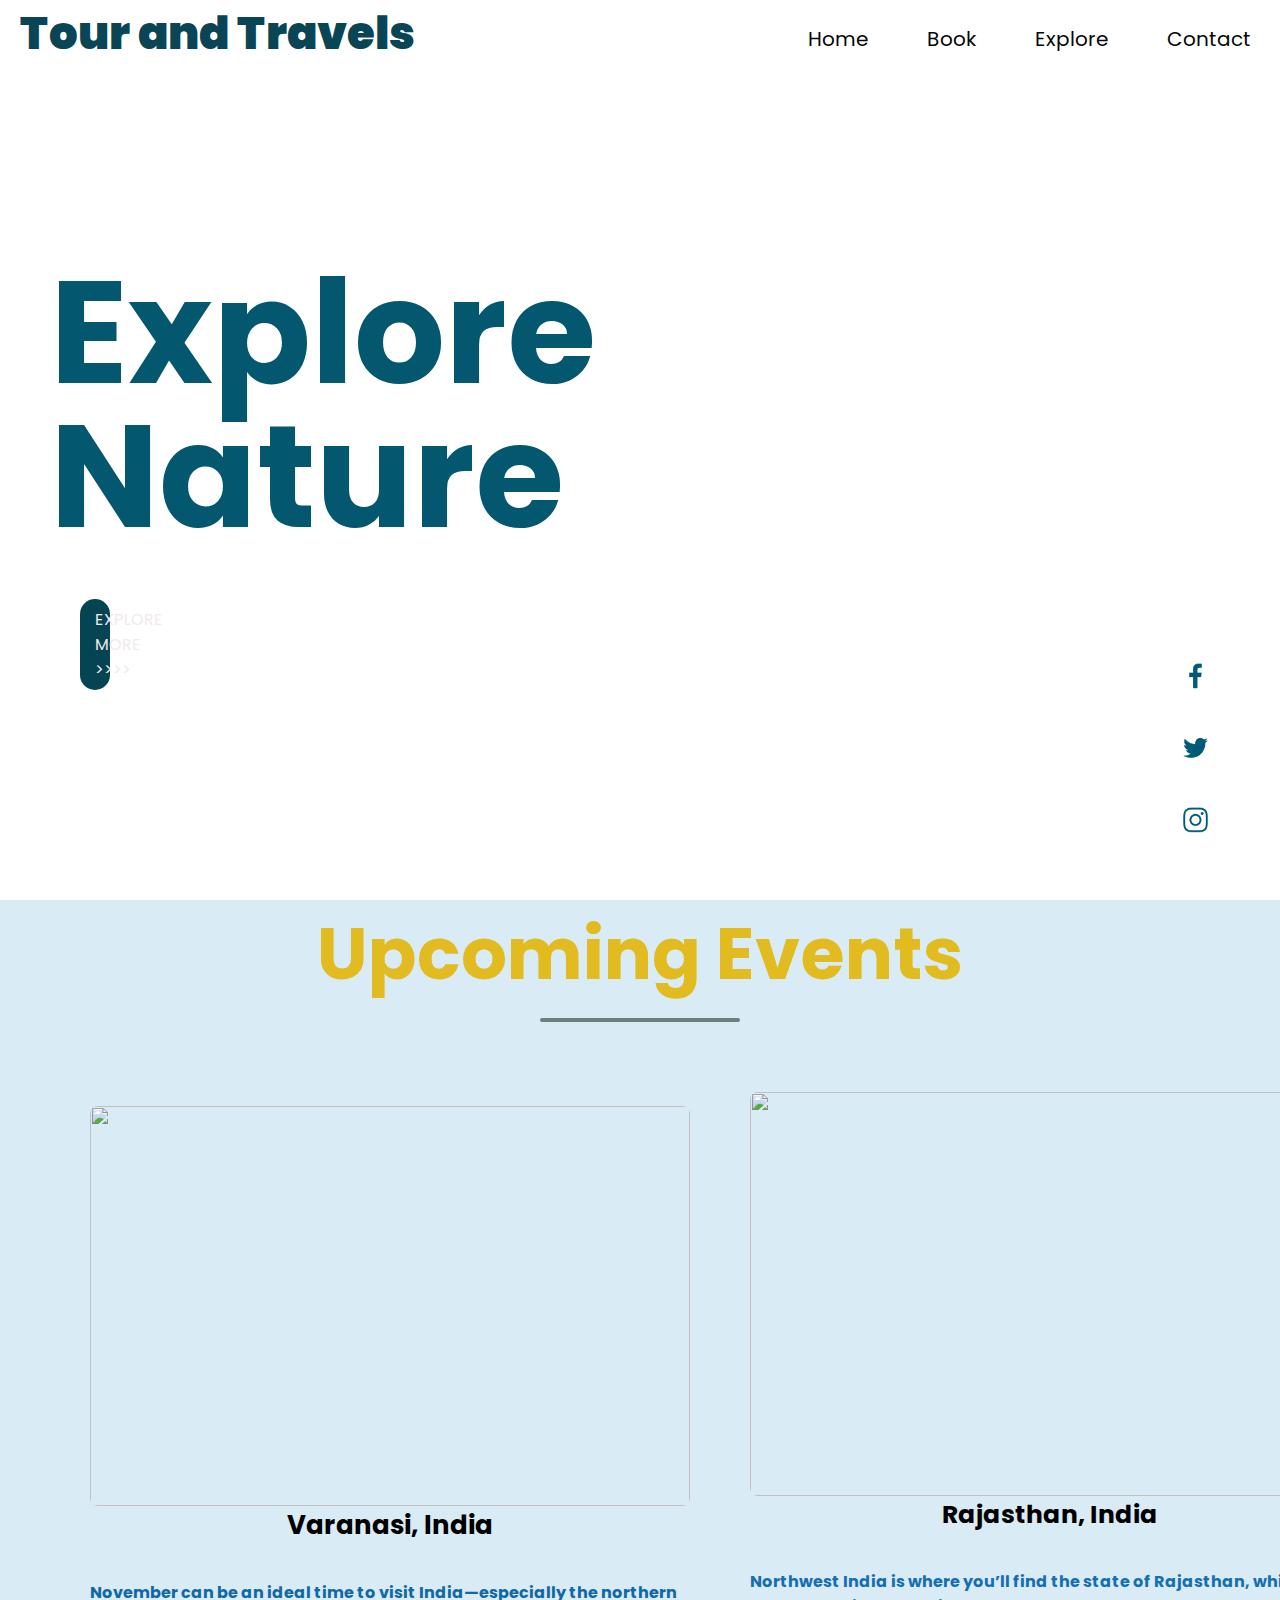
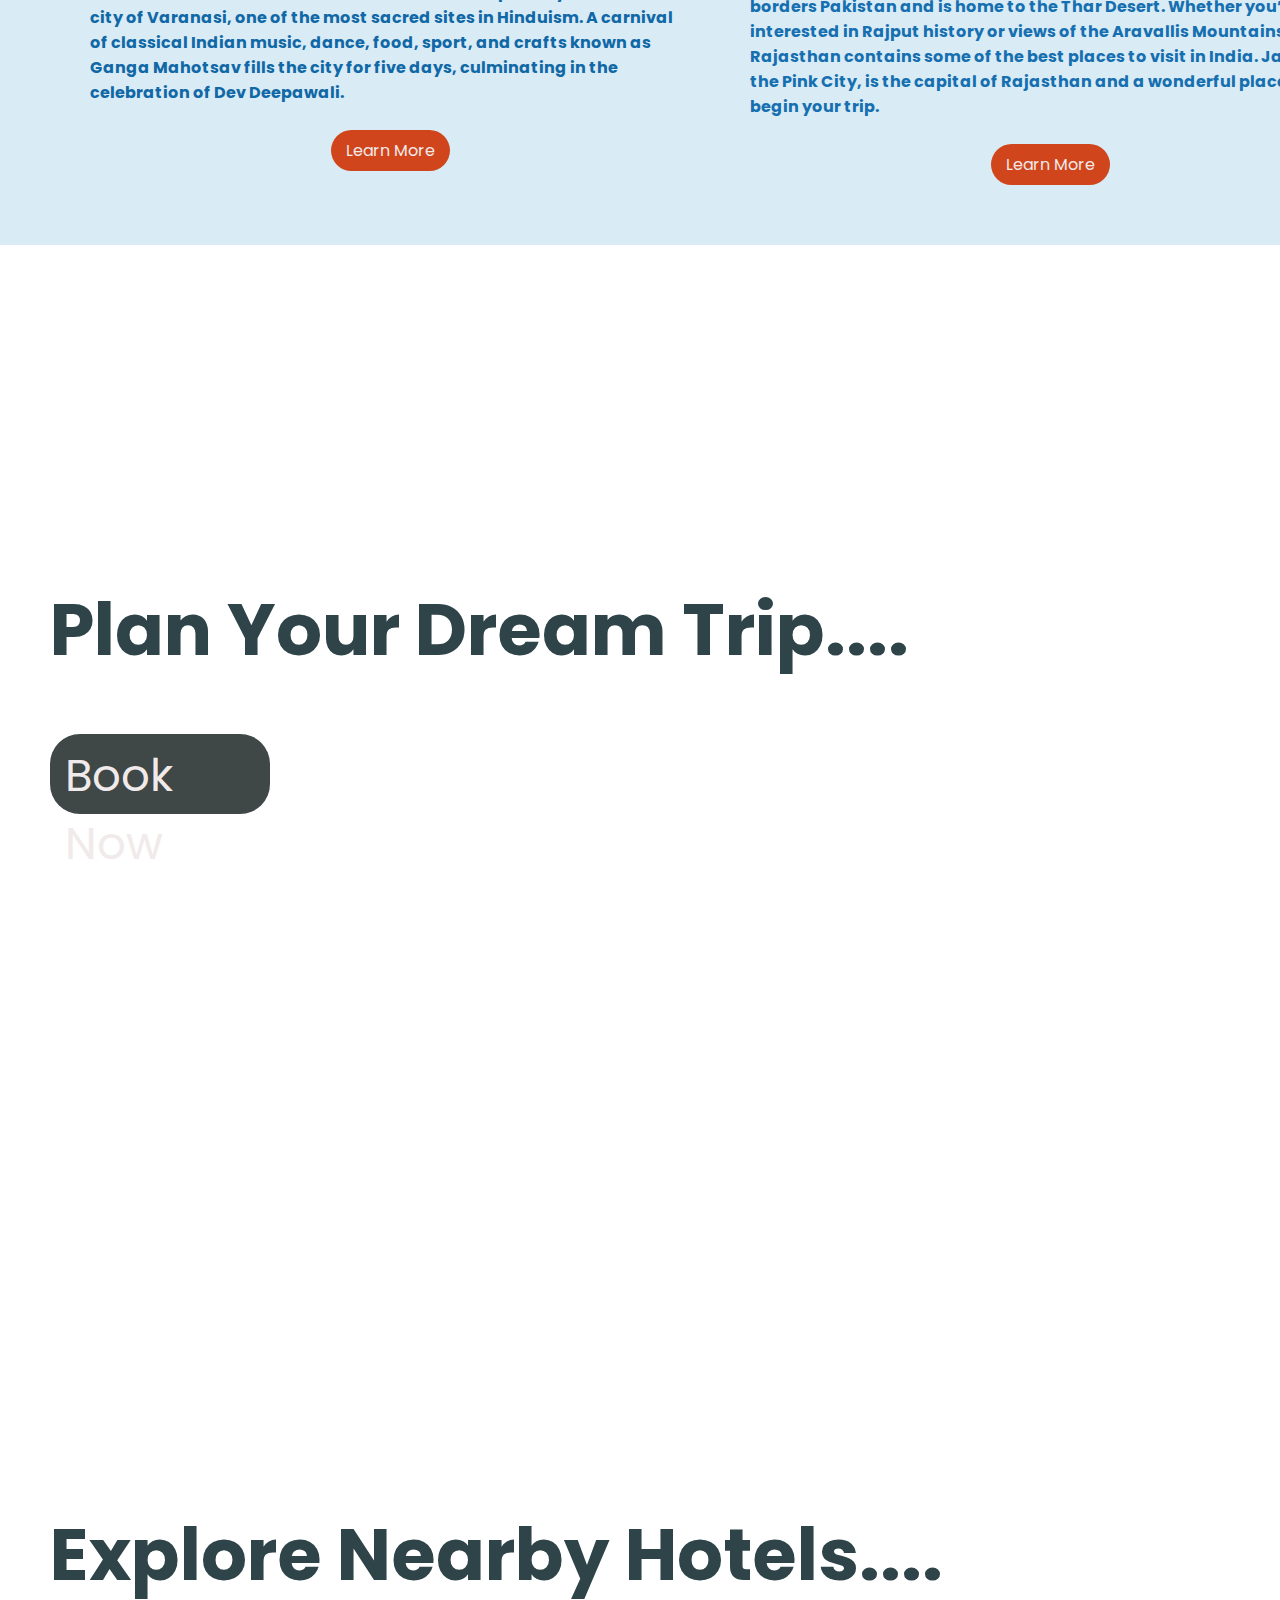
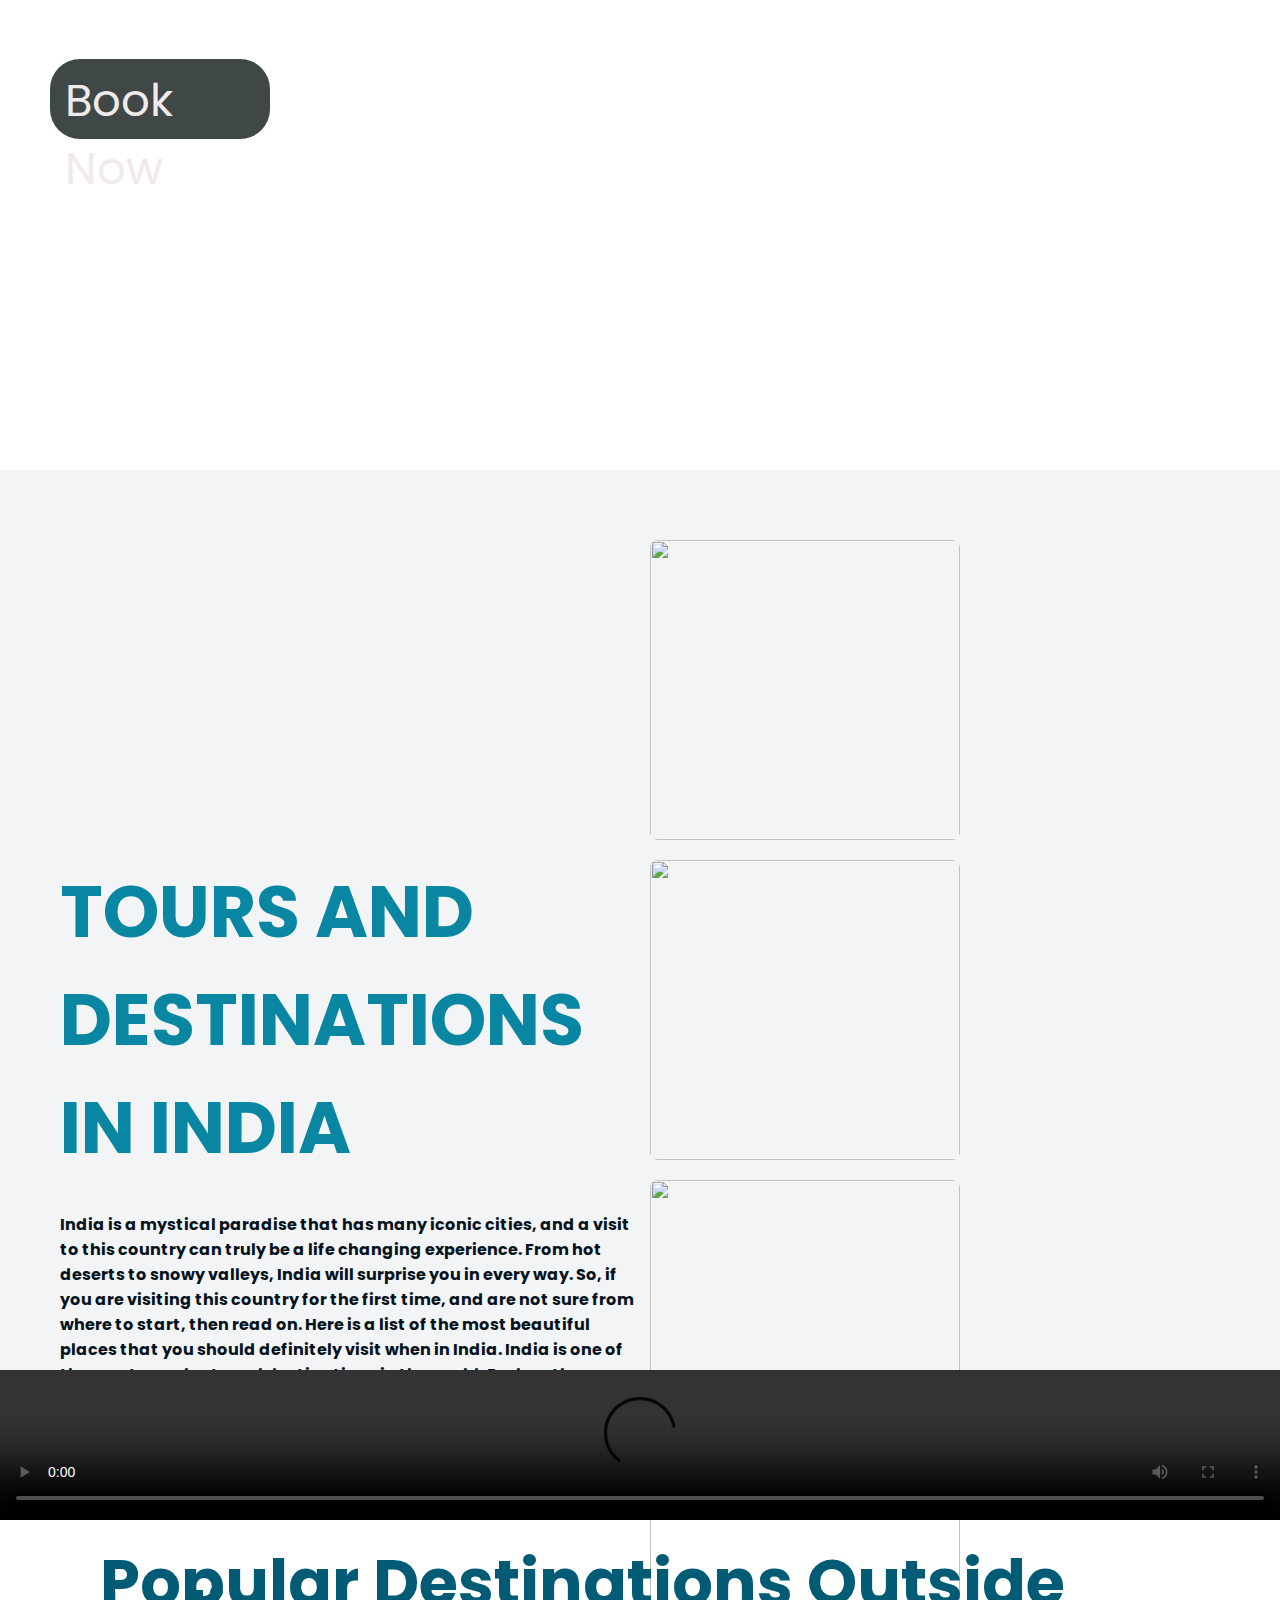
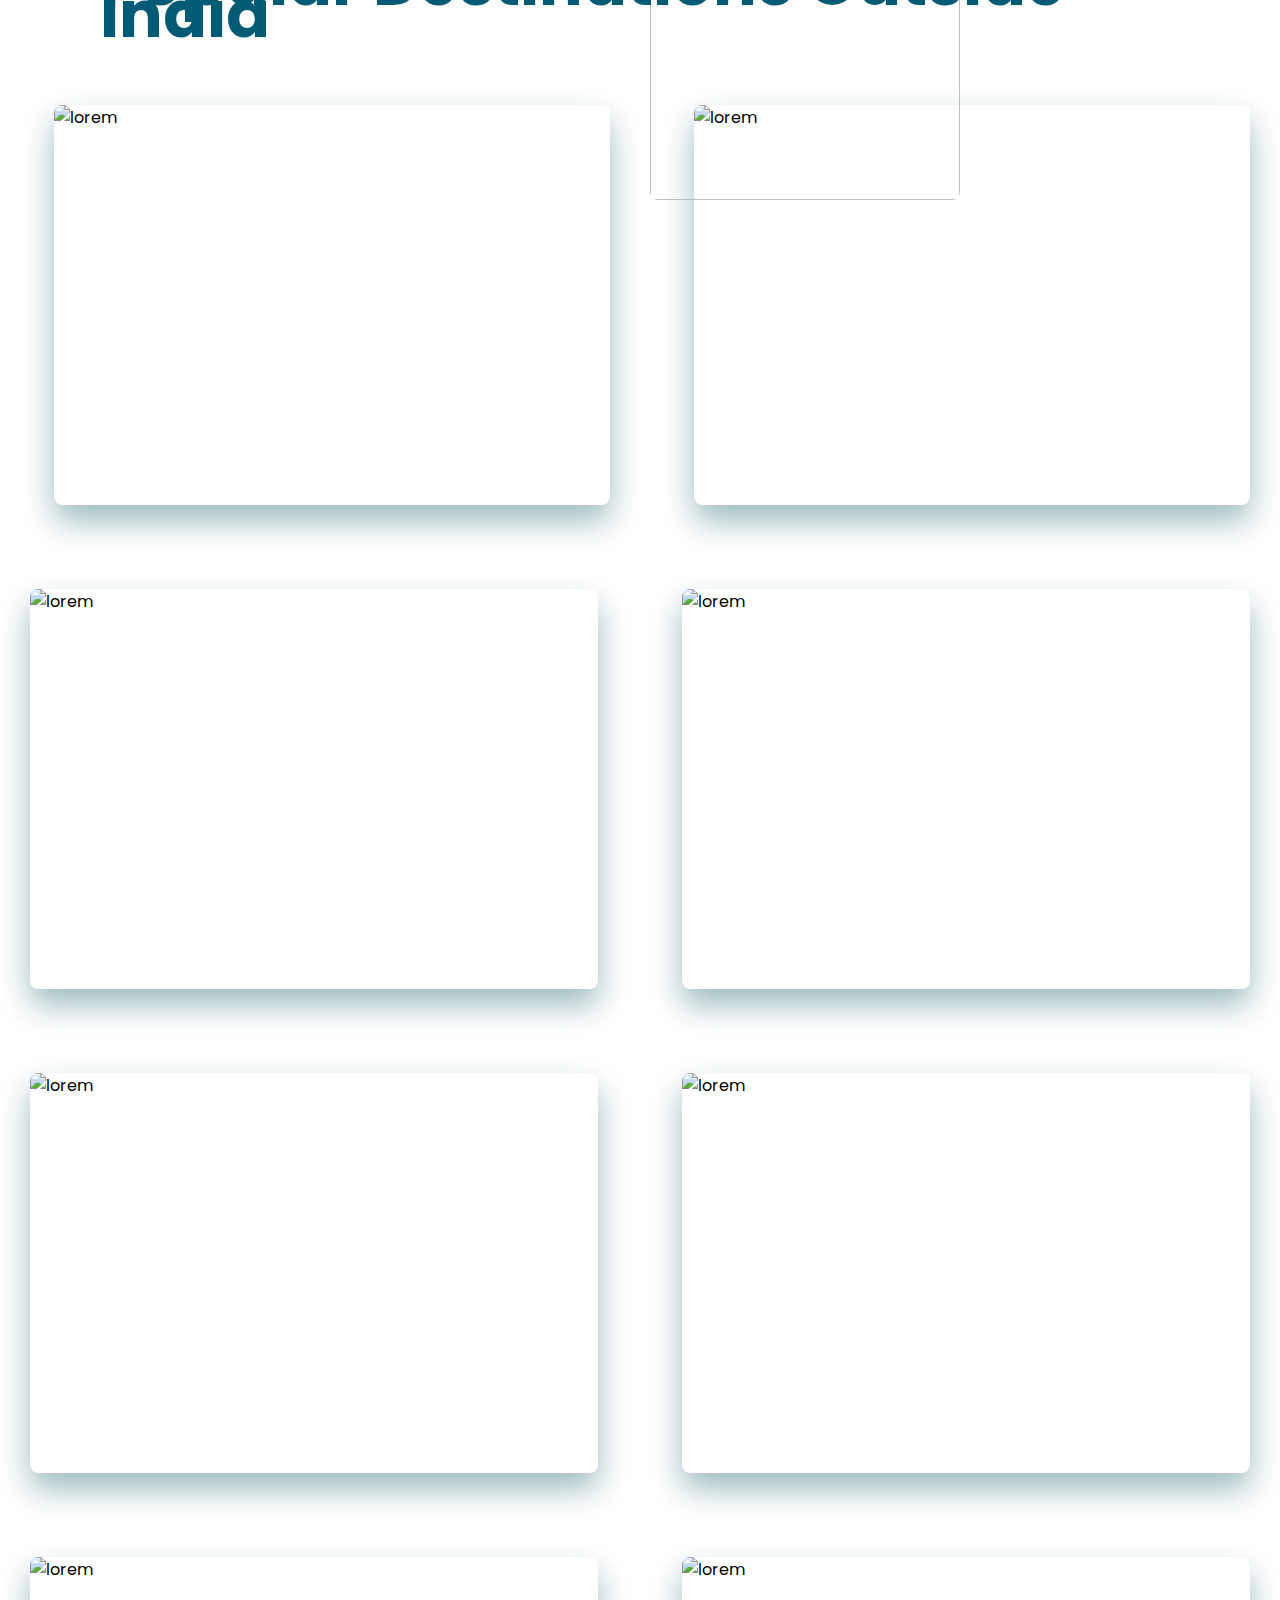
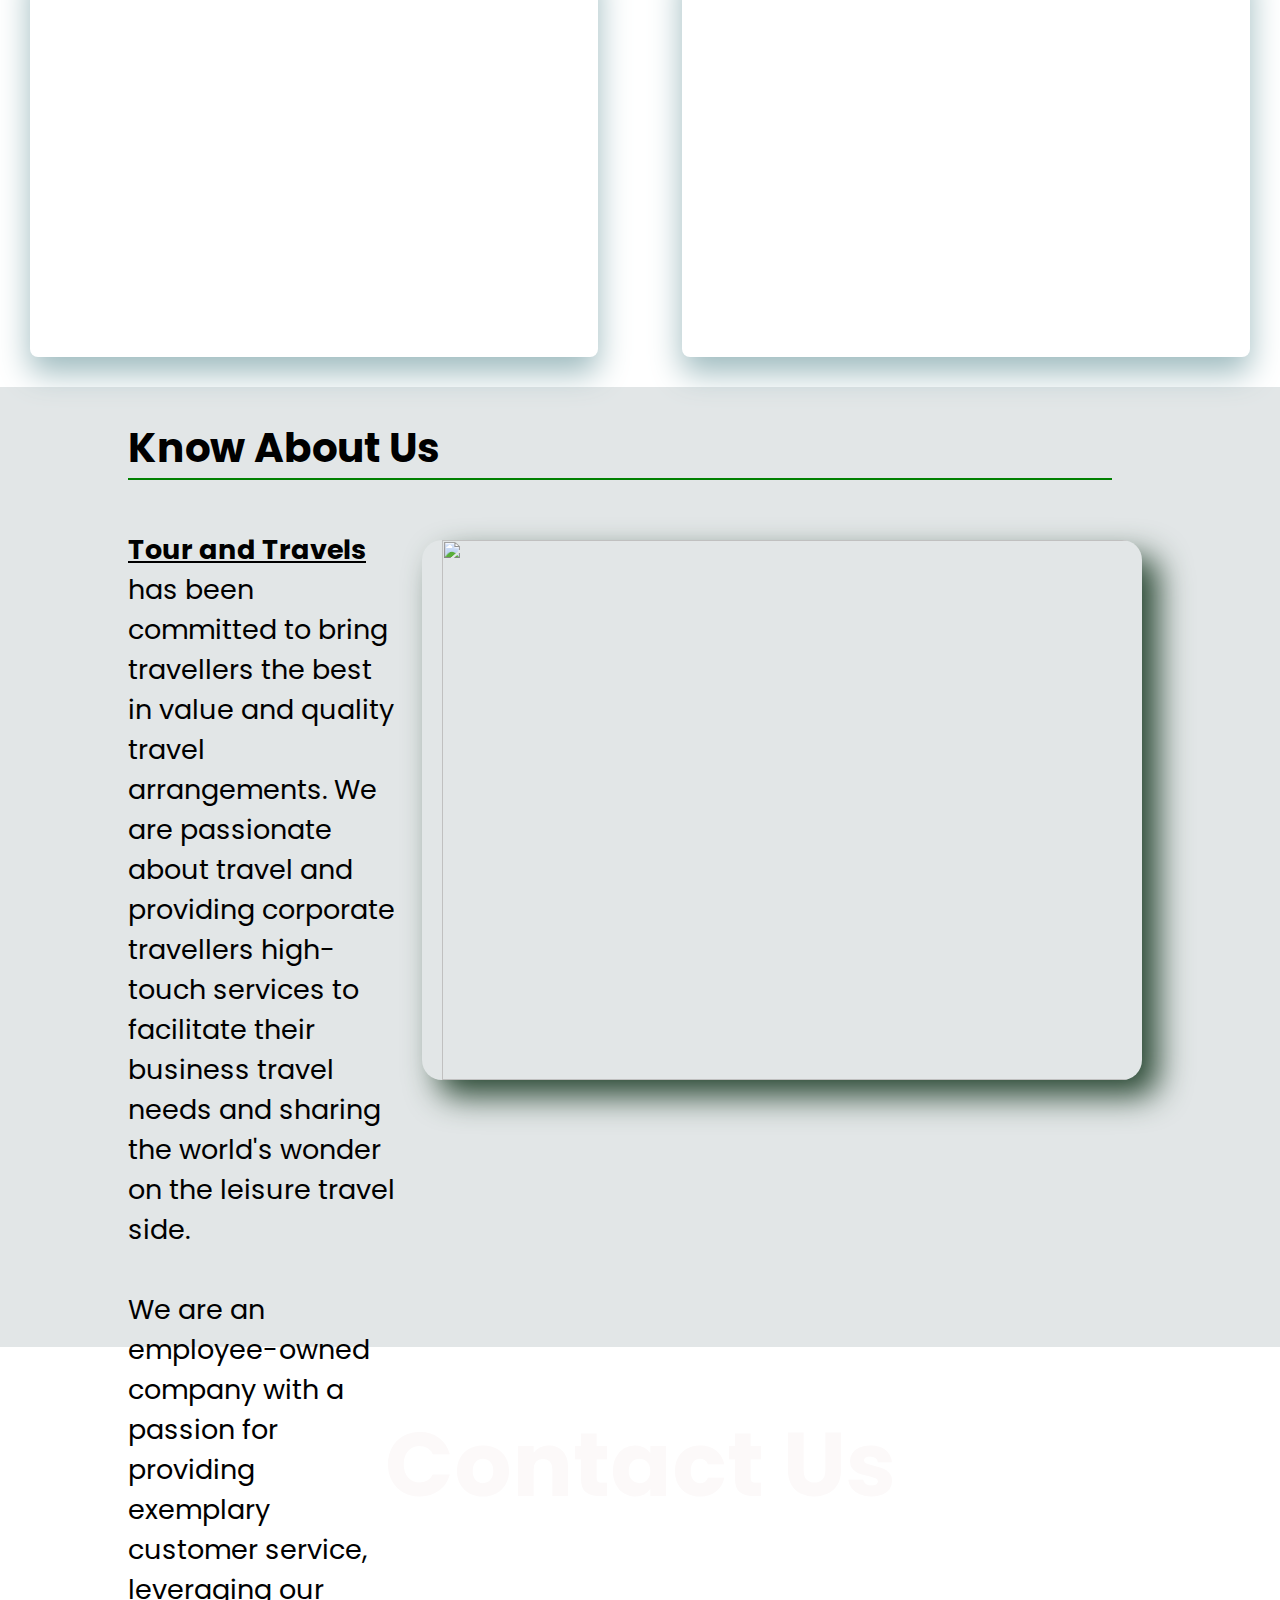
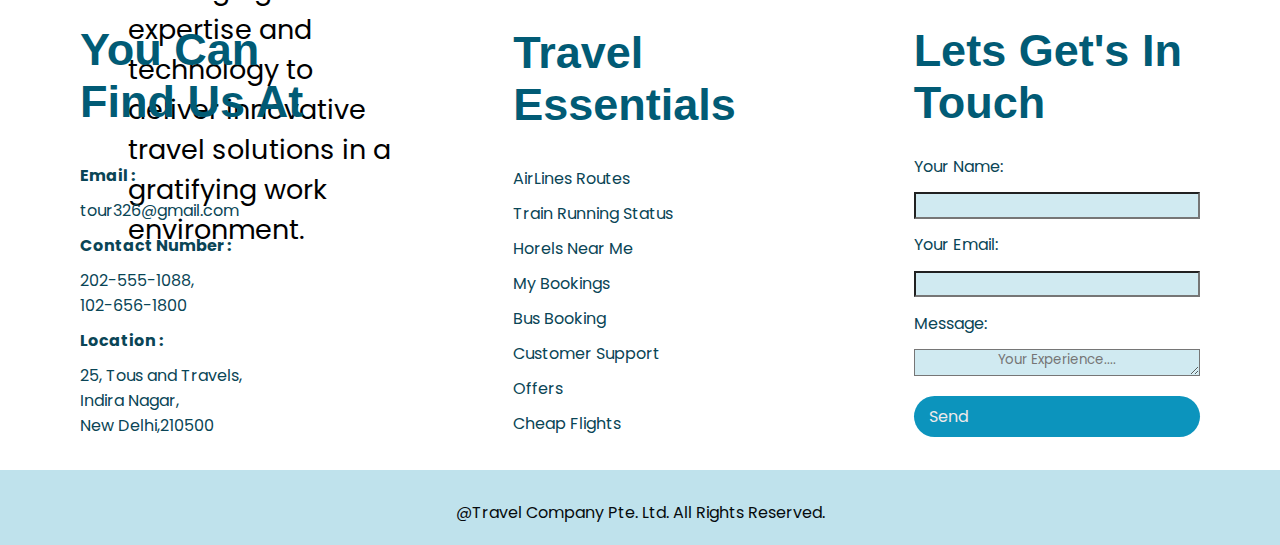
==== index.html @ 3d2f964a "Update index.html" ====
<!DOCTYPE html>
<html lang="en">

<head>
    <meta charset="UTF-8">
    <meta http-equiv="X-UA-Compatible" content="IE=edge">
    <meta name="viewport" content="width=device-width, initial-scale=1.0">
    <title>Tour And Travels</title>
    <link rel="icon" href="camera.png" />
    <!--  CSS  -->
    <link rel="stylesheet" href="./project1.css">
</head>

<body>
    <nav id="home" class="navbar">
        <h1 class="logo"><b>Tour and Travels</b></h1>
        <ul class="nav-links">
            <li><a style="font-size: 20px;" href="#home">Home</a></li>
            <li><a style="font-size: 20px;" href="#book">Book</a></li>
            <li><a style="font-size: 20px;" href="#explore">Explore</a></li>
            <li><a style="font-size: 20px;" href="#contact">Contact</a></li>
        </ul>
        <img src="./images/menu-btn.png" alt="" class="menu-btn">
    </nav>
    <header>
        <div class="content">
            <h2>Explore <br> Nature</h2>
        </div>
        <a href="https://www.bing.com/travel?form=DESHUB&entrypoint=UNKHUB" target="_blank" class="ctn" style="margin-right: 1200px;margin-left: 80px;justify-content: left; 
        background: rgb(5, 68, 83)">EXPLORE MORE >>>></a>
        <ul class="sci">
            <li><a href="#"><img src="facebook.png"></a></li>
            <li><a href="#"><img src="twitter.png"></a></li>
            <li><a href="#"><img src="instagram.png"></a></li>
        </ul>
    </header>  
    
    <section style="background: rgb(217, 235, 244)" class="events">
        <div class="title">
            <h1>Upcoming Events</h1>
            <div class="line"></div>
        </div>
        <div class="row">
            <div class="col">
                <img style="border-radius: 8px;"
                    src="https://dynamic-media-cdn.tripadvisor.com/media/photo-o/25/fb/f3/74/caption.jpg?w=800&h=-1&s=1"
                    width="600" height="400" alt="">
                <h3 style="font-size:26px;">Varanasi, India</h3><br>
                <p style="color:rgb(16, 104, 167)"><b>November can be an ideal time to visit India—especially the
                        northern city of Varanasi, one of the most sacred sites in Hinduism. A carnival of classical
                        Indian music, dance, food, sport, and crafts known as Ganga Mahotsav fills the city for five
                        days, culminating in the celebration of Dev Deepawali.</b>
                </p>&nbsp;
                <a href="https://www.bing.com/travel/place-information?q=Varanasi&SID=f40e9476-1eeb-26ba-d77a-169d9e930e73"
                    target="_blank" class="ctn">Learn More</a>
            </div>
            <div class="col">
                <img width="600" style="border-radius: 8px;"
                    src="https://www.touropia.com/gfx/d/tourist-attractions-in-india/jaisalmer.jpg" width="500"
                    height="404" alt="">
                <h3 style="font-size:25px;">Rajasthan, India</h3><br>
                <p style="color: rgb(21, 111, 176) "><b> Northwest India is where you’ll find the state of Rajasthan,
                        which borders Pakistan and is home to the Thar Desert.
                        Whether you’re interested in Rajput history or views of the Aravallis Mountains, Rajasthan
                        contains some of the best places to visit in India. Jaipur, or the Pink City, is the capital of
                        Rajasthan and a wonderful place to begin your trip.</b></p>&nbsp;
                <a href="https://www.bing.com/travel/place-information?q=Rajasthan&SID=58d414c6-9557-d15b-60ff-52f256e32345"
                    target="_blank" class="ctn">Learn More</a>
            </div>
        </div>
    </section>
    <section id="book" class="explore">
        <div class="explore-content">
            <h1>Plan Your Dream Trip....</h1><br><br>
            <a href="https://uk.flightnetwork.com/rf/destination?text=11&from=JER&domain=bing&domain=bing&campaign=non-brand-generic-city&campaign=non-brand&msclkid=84a6935a8227155e11bdf030163cb955&utm_source=bing&utm_medium=cpc&utm_campaign=UK-JER%7CNon-Brand%7CDesktop%7CFlightnetwork%7CSearch%7CGeneric%7CBroad&utm_term=cheaper+airline+tickets&utm_content=Airline+tickets" target="_blank" class="ctn">Book
                Now</a>
        </div>
    </section><br>
    <section class="explores">
        <div class="explore-content">
            <h1>Explore Nearby Hotels....</h1><br><br>
            <a href="https://www.trivago.in/en-IN/lm/hotels-delhi-india?search=200-64967;dr-20221113-20221114" target="_blank" class="ctn">Book
                Now</a>
        </div>
    </section>
    <section id="explore" style="background:  rgb(242, 244, 245);" class="tours">
        <div class="row">
            <div class="col content-col">
                <h1 style="font-size: 8vmin;">TOURS AND DESTINATIONS IN INDIA</h1>
                <p style="color:rgb(6, 19, 29)" style="font-size:30px;"><b>India is a mystical paradise that has many
                        iconic cities, and a visit to this country can truly be a life changing experience. From hot
                        deserts to snowy valleys, India will surprise you in every way. So, if you are visiting this
                        country for the first time, and are not sure from where to start, then read on. Here is a list
                        of the most beautiful places that you should definitely visit when in India. India is one of the
                        most popular travel destinations in the world. Explore the beautiful places in India.</b></p>
                <a href="https://www.bing.com/travel/place-information?q=India&SID=85fa63d3-9596-adb9-b4eb-502273d84f56"
                    target="_blank" class="ctn">Explore Places</a>
            </div>
            <div class="col">
                <div class="image-gallery">
                    <img style="border-radius: 8px;"
                        src="https://assets-news.housing.com/news/wp-content/uploads/2022/09/07111210/15-beautiful-places-in-India-for-tourists-to-visit-01.jpg"
                        alt="">
                    <img style="border-radius: 8px;"
                        src="https://assets-news.housing.com/news/wp-content/uploads/2022/09/07112828/15-beautiful-places-in-India-for-tourists-to-visit-11.jpg"
                        alt="">
                    <img style="border-radius: 8px;"
                        src="https://assets-news.housing.com/news/wp-content/uploads/2022/09/07115756/15-beautiful-places-in-India-for-tourists-to-visit-30.jpg"
                        alt="">
                    <img style="border-radius: 8px;"
                        src="https://assets-news.housing.com/news/wp-content/uploads/2022/09/07115647/15-beautiful-places-in-India-for-tourists-to-visit-29.jpg"
                        alt="">
                </div>
            </div>
        </div>
    </section>
    <section class="video">
        <video width="100%" height="80%" controls>
            <source src="https://player.vimeo.com/external/547070788.sd.mp4?s=622d3138925c567da9130bc77150df8a52bd7fa2&profile_id=164&oauth2_token_id=57447761" type="video/mp4">
            Your browser does not support the video tag.
        </video>
    </section>
    <section class="gallery">
        <h2>Popular Destinations Outside India</h2>
        <br>
        <div class="box">
            <img src="https://images.pexels.com/photos/4846225/pexels-photo-4846225.jpeg?auto=compress&cs=tinysrgb&w=1260&h=750&dpr=1" alt="lorem">
        </div>
        <div class="box">
            <img src="https://images.pexels.com/photos/6249515/pexels-photo-6249515.jpeg?auto=compress&cs=tinysrgb&w=1260&h=750&dpr=1" alt="lorem">
        </div>
        <div class="box">
            <img src="https://images.pexels.com/photos/2675268/pexels-photo-2675268.jpeg?auto=compress&cs=tinysrgb&w=600&lazy=load" alt="lorem">
        </div>
        <div class="box">
            <img src="https://images.pexels.com/photos/3021382/pexels-photo-3021382.jpeg?auto=compress&cs=tinysrgb&w=1260&h=750&dpr=1" alt="lorem">
        </div>
        <div class="box">
            <img src="https://images.pexels.com/photos/5865634/pexels-photo-5865634.jpeg?auto=compress&cs=tinysrgb&dpr=1&w=500" alt="lorem">
        </div>
        <div class="box">
            <img src="https://images.pexels.com/photos/2178175/pexels-photo-2178175.jpeg?auto=compress&cs=tinysrgb&w=600"
                alt="lorem">
        </div>
        <div class="box">
            <img src="https://images.pexels.com/photos/725100/pexels-photo-725100.jpeg?auto=compress&cs=tinysrgb&w=1260&h=750&dpr=1" alt="lorem">
        </div>
        <div class="box">
            <img src="https://images.pexels.com/photos/1078983/pexels-photo-1078983.jpeg?auto=compress&cs=tinysrgb&w=1260&h=750&dpr=1" alt="lorem">
        </div>
    </section>
    <section class="know-more"><div class="aboutus">
        <h1>Know About Us</h1>
        <div class="about">
            <p> <b><u>Tour and Travels</u> </b>  has been committed to bring travellers the best in value and quality travel
                arrangements. We are passionate about travel and providing corporate travellers high-touch services to
                facilitate their business travel needs and sharing the world's wonder on the leisure travel side.
                <br> <br> We are an employee-owned company with a passion for providing exemplary customer service,
                leveraging our expertise and technology to deliver innovative travel solutions in a gratifying work
                environment.
            </p>
            <img src="https://images.pexels.com/photos/772429/pexels-photo-772429.jpeg?auto=compress&cs=tinysrgb&w=1260&h=750&dpr=1" alt="">
        </div>
    </div></section>
    <section id="contact" class="contact">
        <h1>Contact Us</h1>
    </section>
    <section class="contact-us">
        <div class="rows">
            <div class="cols">
                <h3>You Can Find Us At </h3><br>
                <h4>Email :</h4>
                <p>tour326@gmail.com</p>
                <h4>Contact Number :</h4>
                <p>202-555-1088,<br>102-656-1800</p>
                <h4>Location :</h4>
                <p>25, Tous and Travels,<br> Indira Nagar,<br> New Delhi,210500</p>

            </div>
            <div class="cols">
                <h3>Travel Essentials </h3><br>
                <p>AirLines Routes</p>
                <p>Train Running Status</p>
                <p>Horels Near Me</p>
                <p>My Bookings</p>
                <p>Bus Booking</p>
                <p>Customer Support</p>
                <p>Offers</p>
                <p>Cheap Flights</p>
            </div>
            <div class="cols">
                <h3>Lets Get's In Touch</h3><br>
                <label>Your Name: <input type="text" name="first-name" required /></label>
                <label>Your Email: <input type="email" name="email" required /></label>
                <label>Message:
                    <textarea name="bio" rows="1" cols="30" placeholder="Your Experience...." required></textarea>
                </label>
                <a href="send.html" target="_blank" style="background:rgb(12, 148, 189) ;" class="ctn">Send</a>
            </div>
        </div>
    </section>
    <section class="footer">
        <p>@Travel Company Pte. Ltd. All Rights Reserved.</p>
    </section>
</body>

</html>
---- project1.css ----
/* Google Fonts */
@import url("https://fonts.googleapis.com/css2?family=Poppins:wght@100;300;400;500;600&display=swap");

/* === Global === */
*{
    margin: 0;
    padding: 0;
    box-sizing: border-box;
    font-family: 'Poppins', sans-serif;
}

.navbar .logo {
    position: relative;
    color: #0a4556;
    padding-left: 20px;
    text-decoration: none;
    font-size: 5vmin;
    font-weight: 700;
    initial-letter: 2px;
}
.body .html {
    overflow-x: hidden;
}

ul {
    list-style: none;
}

li a {
    display: block;
    color: rgb(7, 6, 6);
    text-align: center;
    padding: 14px 14px;
    text-decoration: none;
}
.navbar a:hover {
    
    color: rgb(44, 163, 199);
}

.active {
    color: rgb(2, 23, 23);
    text-decoration: underline;
    font-weight: bold;
}

.navbar {
    position: absolute;
    display: flex;
    top: 0;
    left: 0;
    border-bottom: 10px;
    width: 100%;
    justify-content: space-between;
}

.nav-links {
    display: flex;
    align-items: flex-end;
}


.nav-links li {
    margin: 0 15px;
    transition: color 0.3s ease;
    color: rgb(24, 20, 20);
}

a {
    text-decoration: none;
}

header {
    width: 100vw;
    height: 100vh;
    background-image: url("./images/bg.jpg"), url("./images/mask.jpg");
    background-position: bottom;
    background-blend-mode: screen;
    background-size: cover;
    background-repeat: no-repeat;
    display: flex;
    flex-direction: column;
    justify-content: center;
}
.know-more{
    background-color: rgb(226, 230, 231);
    padding: 30px 0;
}
.aboutus{
    width: 80%;
    height: 100vh;
    margin: auto;  
}
.about{
    display: flex;
    flex-direction: row;
    justify-content: space-between;
}
.about img{
    width: 80vh;
    height: 60vh;
    border: 2px black;
    margin: 20px 10px 20px 20px;
    padding-left: 20px;
    border-radius: 20px;
    box-shadow: 1rem 1rem 2rem rgb(40, 71, 50);
}
.aboutus h1{
    border-bottom: 2px solid green;
    margin: 0px 40px 40px 0px;
    font-size: 4.5vh;
}
.aboutus p{
    font-size: 3vh;
    font-weight: 400;
}
.sci {
    position: absolute;
    display: flex;
    flex-direction: column;
    align-items: center;
    justify-content: center;
    bottom: 40px;
    right: 50px;
}

.sci li {
    list-style: none;
}

.sci li a {
    display: inline-block;
    text-decoration: none;
    transform: scale(0.6);
}

.header-content {
    margin-bottom: 150px;
    color: rgb(33, 98, 124);
    text-align: center;
}

.header-content h2 {
    font-size: 4vmin;
}

.content {
    padding: 50px;
}

.content h2 {
    font-size: 9em;
    line-height: 1em;
    color: #035870;

}

.line {
    width: 200px;
    height: 4px;
    background: rgb(105, 127, 130);
    margin: 10px auto;
    border-radius: 30px;
}

.header-content h1 {
    font-size: 7vmin;
    margin-top: 50px;
    margin-bottom: 30px;
    ;
}

.ctn {
    padding: 8px 15px;
    background: rgba(207, 52, 5, 0.91);
    border-radius: 30px;
    color: rgb(241, 234, 234);
}

.section {
    width: 80%;
    margin: 80px auto;
    background: crimson;
}

.title {
    text-align: center;
    font-size: 4vmin;
    color: rgb(225, 187, 32);
}

.row {
    display: flex;
    align-items: center;
    width: 100%;
    justify-content: space-between;
    padding: 60px;
}

.row .col {
    display: flex;
    flex-direction: column;
    align-items: center;
}

.events .col {
    margin-left: 30px;
    margin-right: 30px;
}

.explore {
    width: 100%;
    height: 100vh;
    background-image: url('https://images.unsplash.com/photo-1436491865332-7a61a109cc05?ixlib=rb-4.0.3&ixid=MnwxMjA3fDB8MHxwaG90by1wYWdlfHx8fGVufDB8fHx8&auto=format&fit=crop&w=1174&q=80');
    background-position: center;
    background-size: cover;
    background-repeat: no-repeat;
    align-items: center;
    display: flex;
}

.explore-content {
    width: 80%;
    padding: 50px;
    display: flex;
    flex-direction: column;
    color: rgb(46, 68, 73);
   
}
.explores{
    width: 100%;
    height: 100vh;
    background-image: url('https://images.unsplash.com/photo-1574643156929-51fa098b0394?ixlib=rb-4.0.3&ixid=MnwxMjA3fDB8MHxwaG90by1wYWdlfHx8fGVufDB8fHx8&auto=format&fit=crop&w=1170&q=80');
    background-position: center;
    background-size: cover;
    background-repeat: no-repeat;
    align-items: center;
    display: flex;
}
.explore-content h1 {
    font-size: 8vmin;
}
.explore-content .ctn{
    
    width: 220px;
    height: 80px;
    background: #3f4747;
}
.explore-content a{
    font-size: 5vmin;
   
}
.event .ctn {
    margin-top: 30px;
    
}

.menu-btn {
    position: absolute;
    width: 30px;
    cursor: pointer;
    display: none;
}
.tours{
    width: 100%;
    height: 100vh;;
}
.tours .row .col {
    width: 50%;
}

.tours .image-gallery {
    display: flex;
    flex-wrap: wrap;
}

.image-gallery img {
    width: 310px;
    height: 300px;
    margin: 10px;
}

.content-col h1 {
    font-size: 7vmin;
    color: rgb(8, 134, 162);
}

.content-col p {
    padding: 0;
    margin: 30px auto;
}

.gallery {
    display: flex;
    flex-wrap: wrap;
    gap: 1.5rem;
    margin-top: 20px;
}

.gallery .box {
    overflow: hidden;
    border-radius: 8px;
    position: relative;
    margin-top: 20px;
    box-shadow: 0 1rem 2rem rgb(158, 187, 191);
    height: 25rem;
    margin: 30px;
    top: 0;
    left: 0;
    flex: 1 1 30rem;
}

.gallery h2 {
    padding: 20px 100px;
    font-size: 4em;
    line-height: .5em;
    color: #015b75;

}

.gallery .box img {
    height: 100%;
    width: 100%;
    object-fit: cover;
}

.contact {
    width: 100%;
    height: 25vh;
    background-image: url('./images/sean-oulashin-KMn4VEeEPR8-unsplash.jpg');
    background-position: center;
    background-size: cover;
    background-repeat: no-repeat;   
}   
.contact h1{    
    text-align: center;
    font-size: 10vmin;
    margin-top: 20px;
    color: rgb(252, 249, 249);
    padding: 30px 80px;
}

.rows {
    display: flex;
    align-items: center;
    width: 100%;
    justify-content: space-between;
   
}
.rows .cols{
    display: flex;
    flex-direction: column;
    margin: 2em 5em;  
    color: #0a4556;
}

.cols h3 {
    color: #015b75;
    font-size: 5vmin;
    font-family: sans-serif;
}

.cols h4, p {    
    text-align: left;
    width: 100%;
    margin-top: 10px;
}

input,
textarea {   
    width: 100%;
    min-height: 2em;
    margin: 1em auto;
    text-align: center;
}
textarea, input{
    background: rgb(208, 234, 241);
}
.footer {
    width: 100%;    
    padding: 20px 80px;
    margin: 10;
    background: rgb(191, 226, 236);
    text-align: center;
}

.footer p {
    color: rgb(6, 11, 14);
    text-align: center;    
}
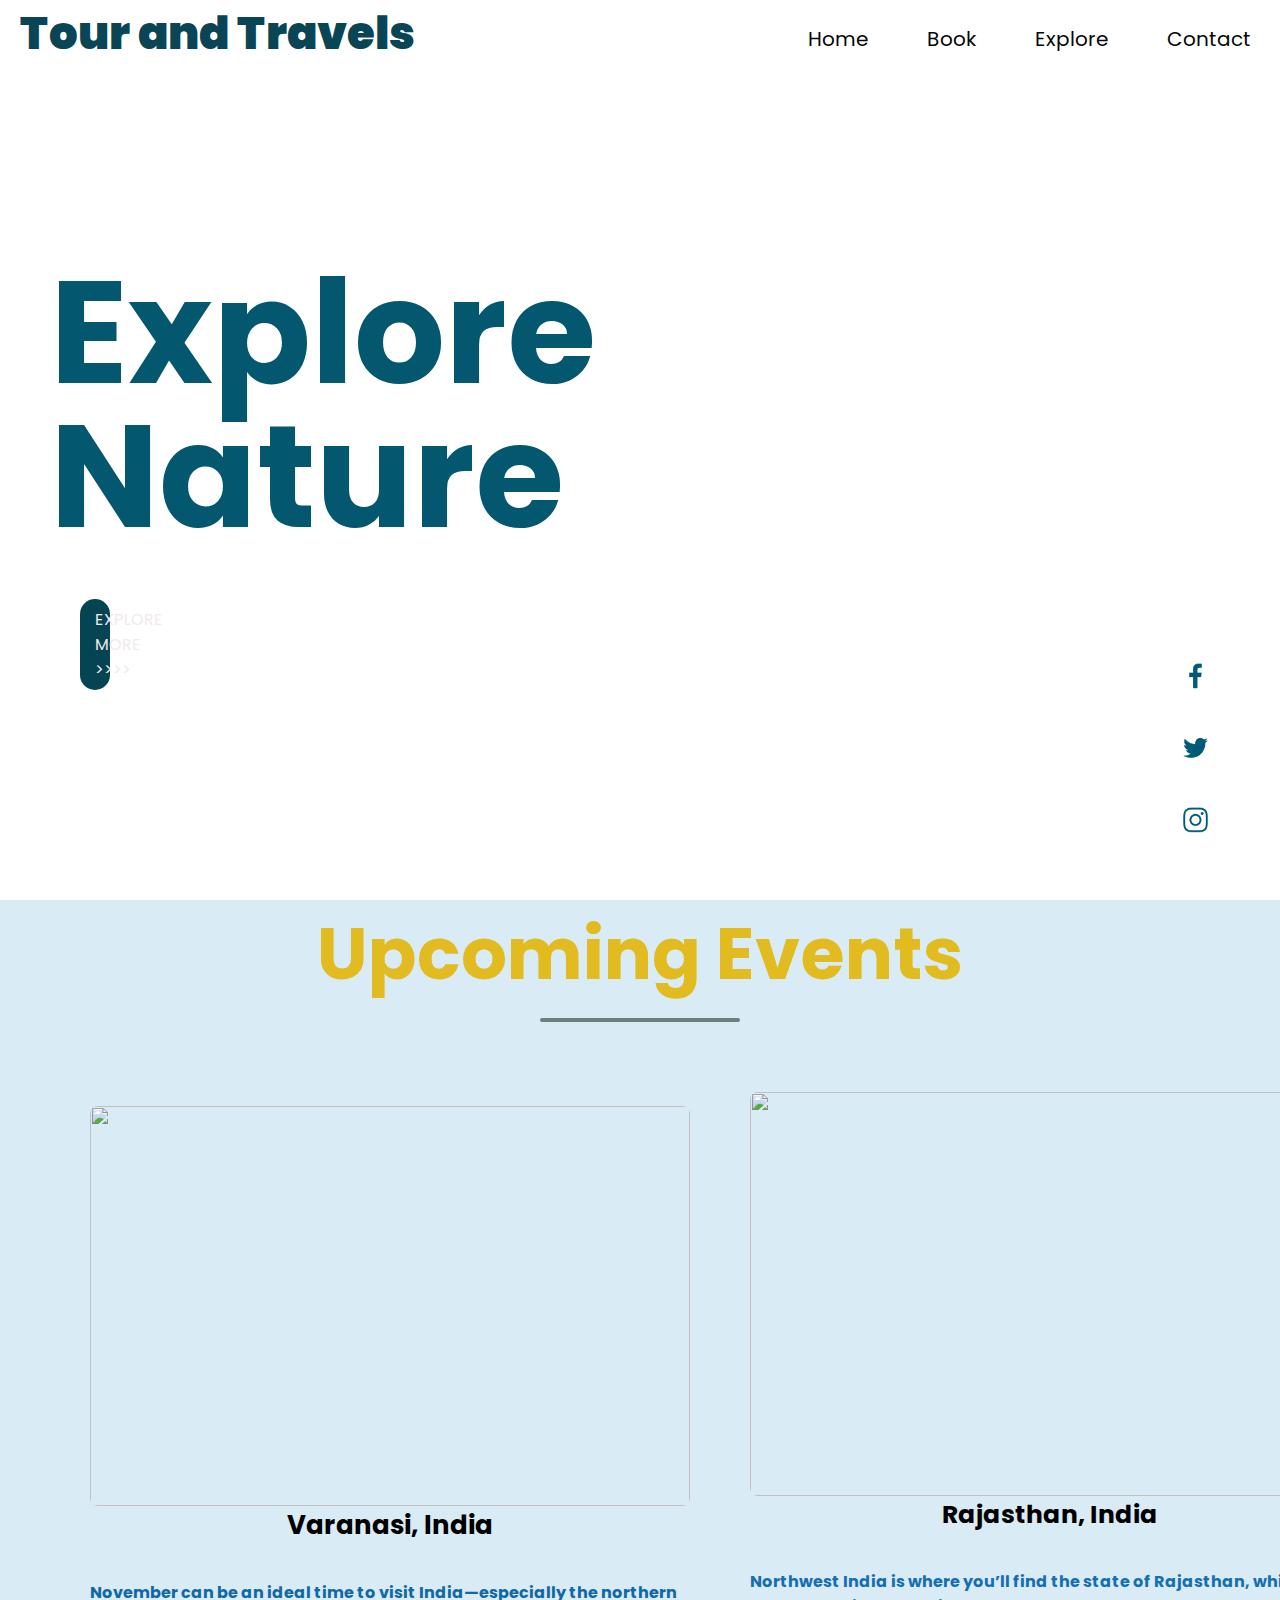
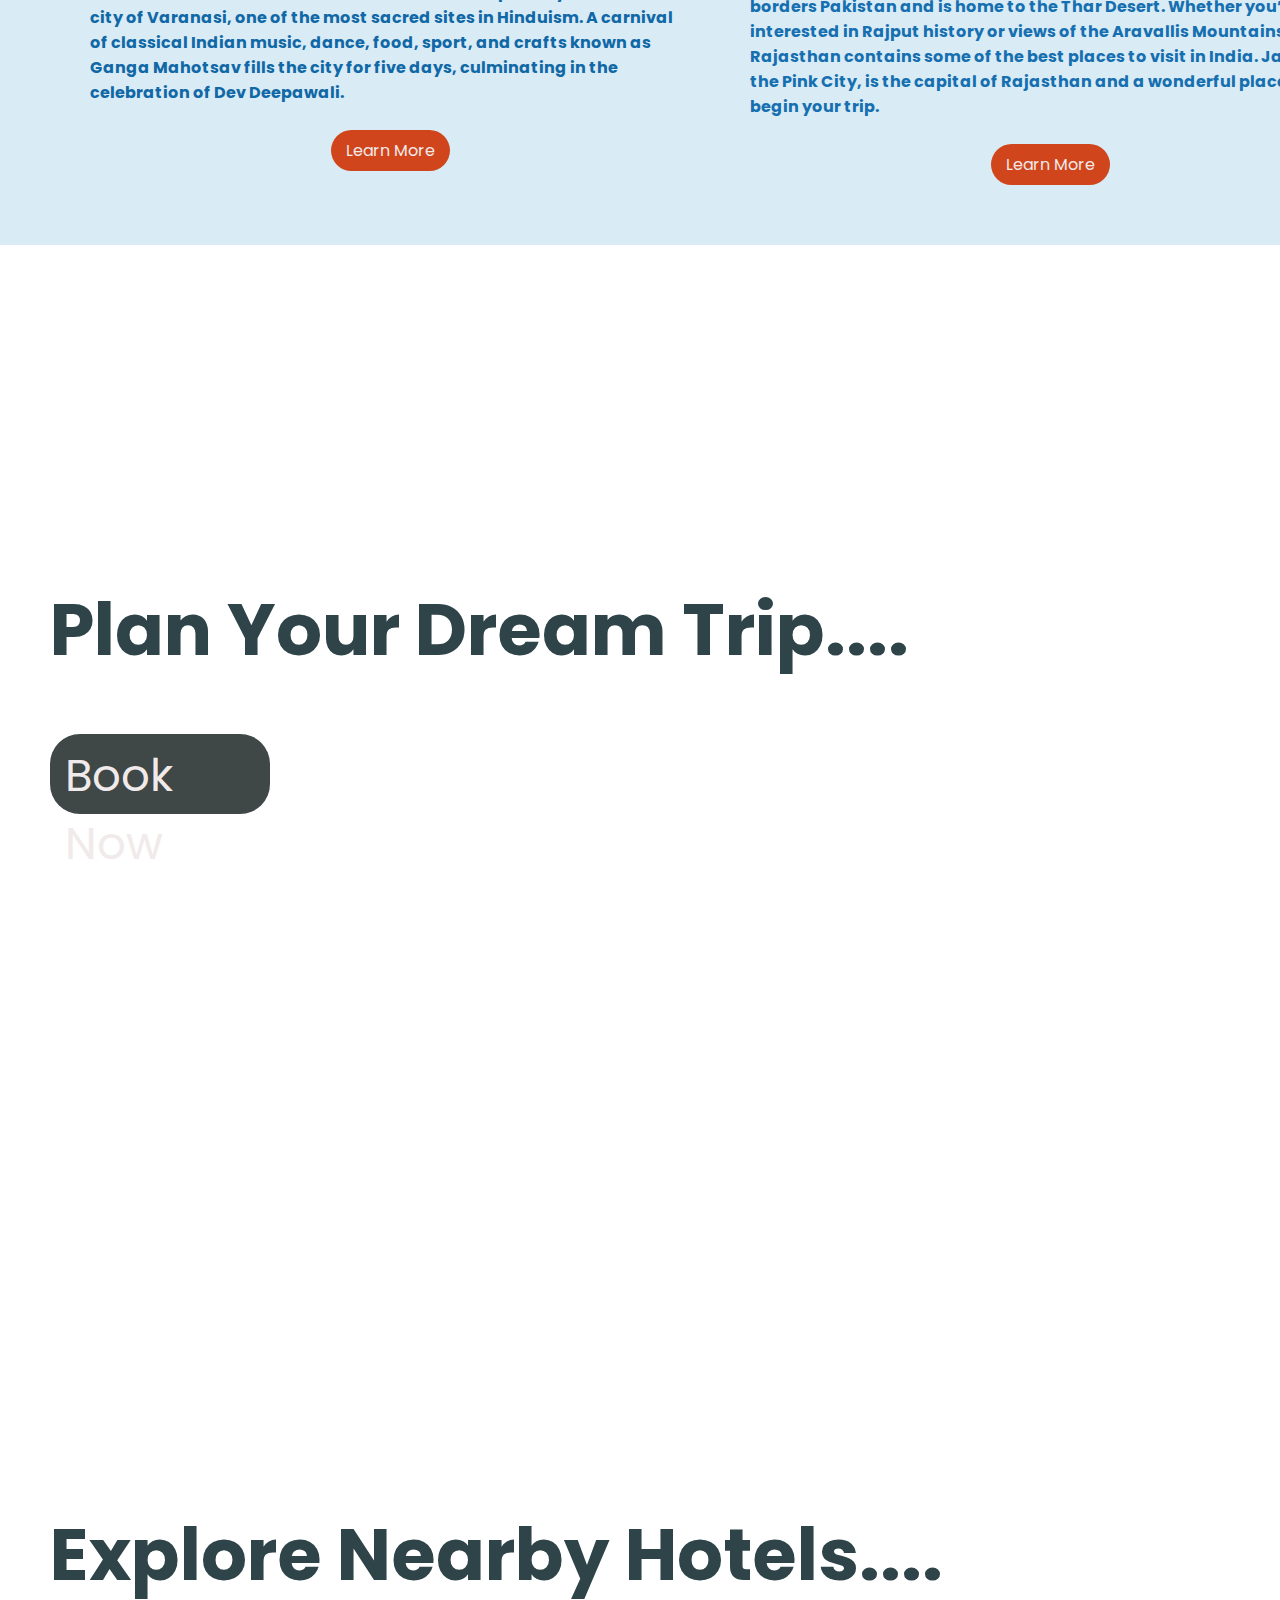
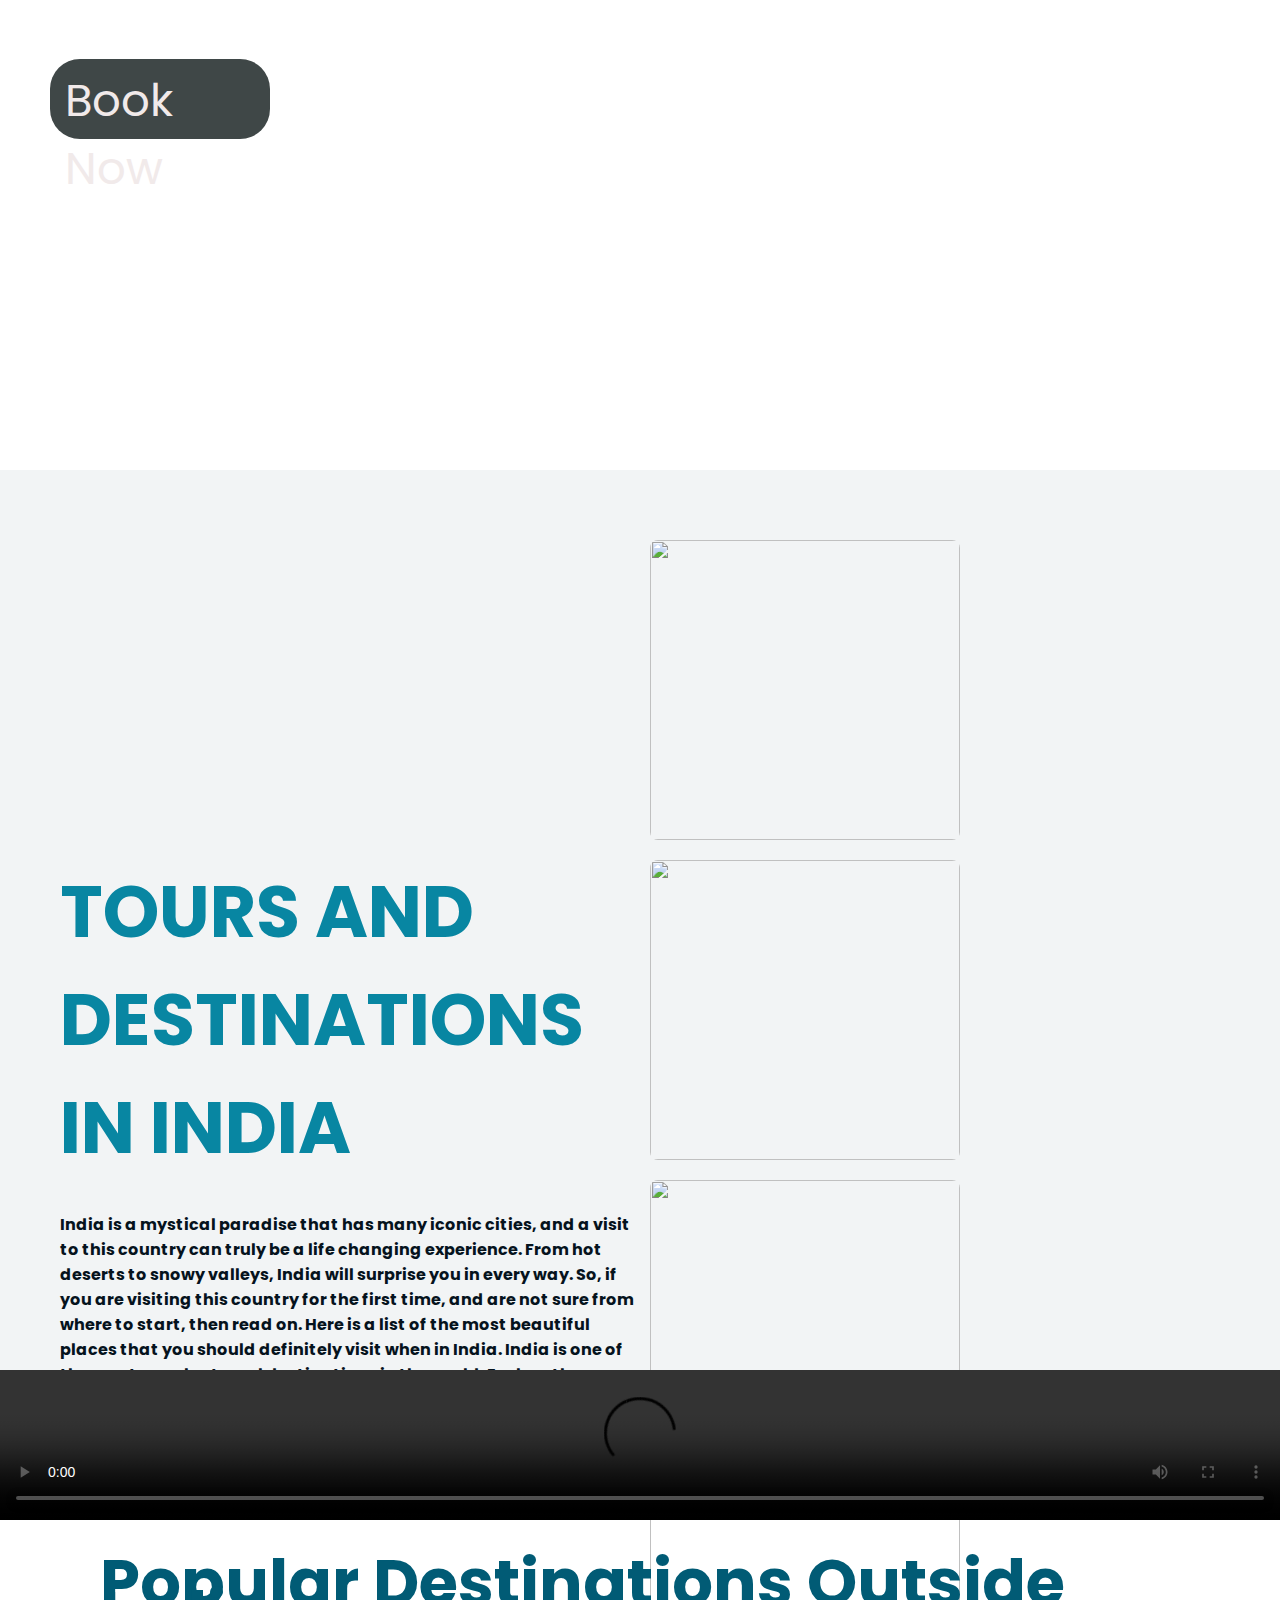
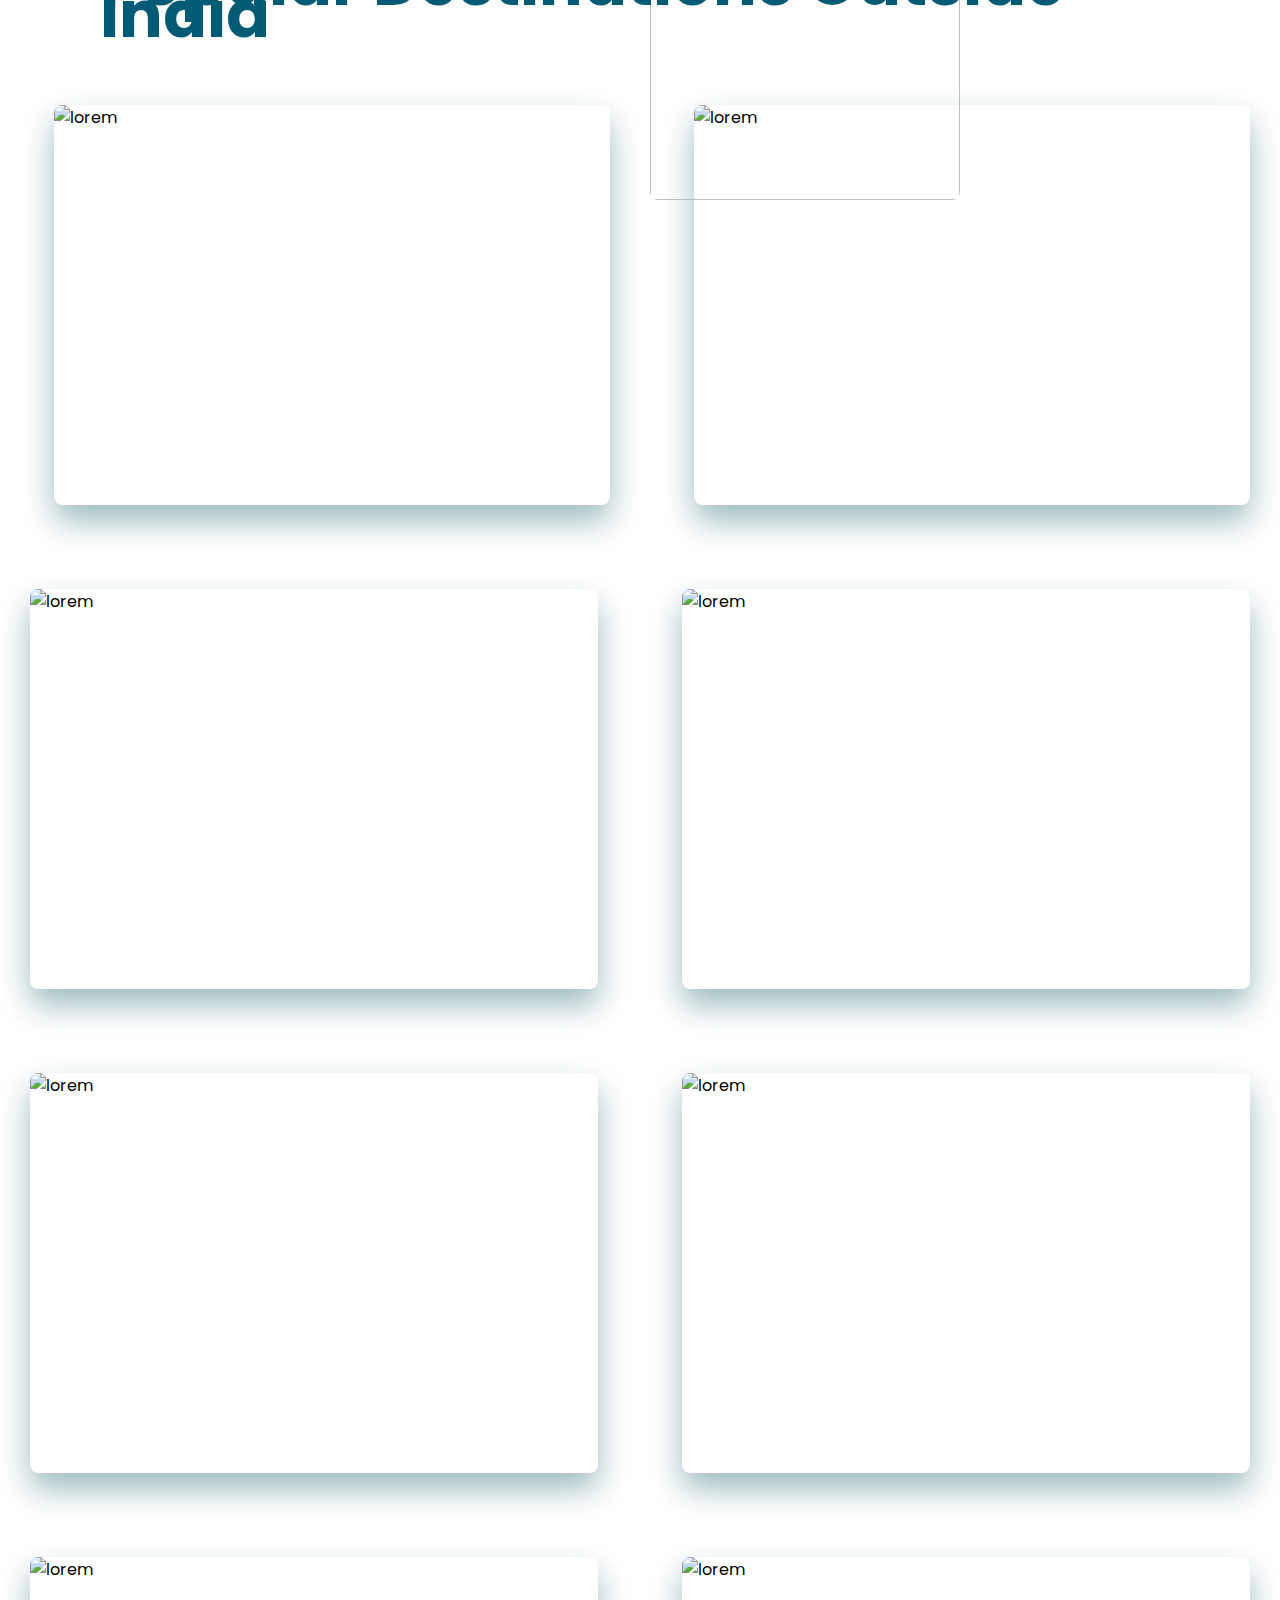
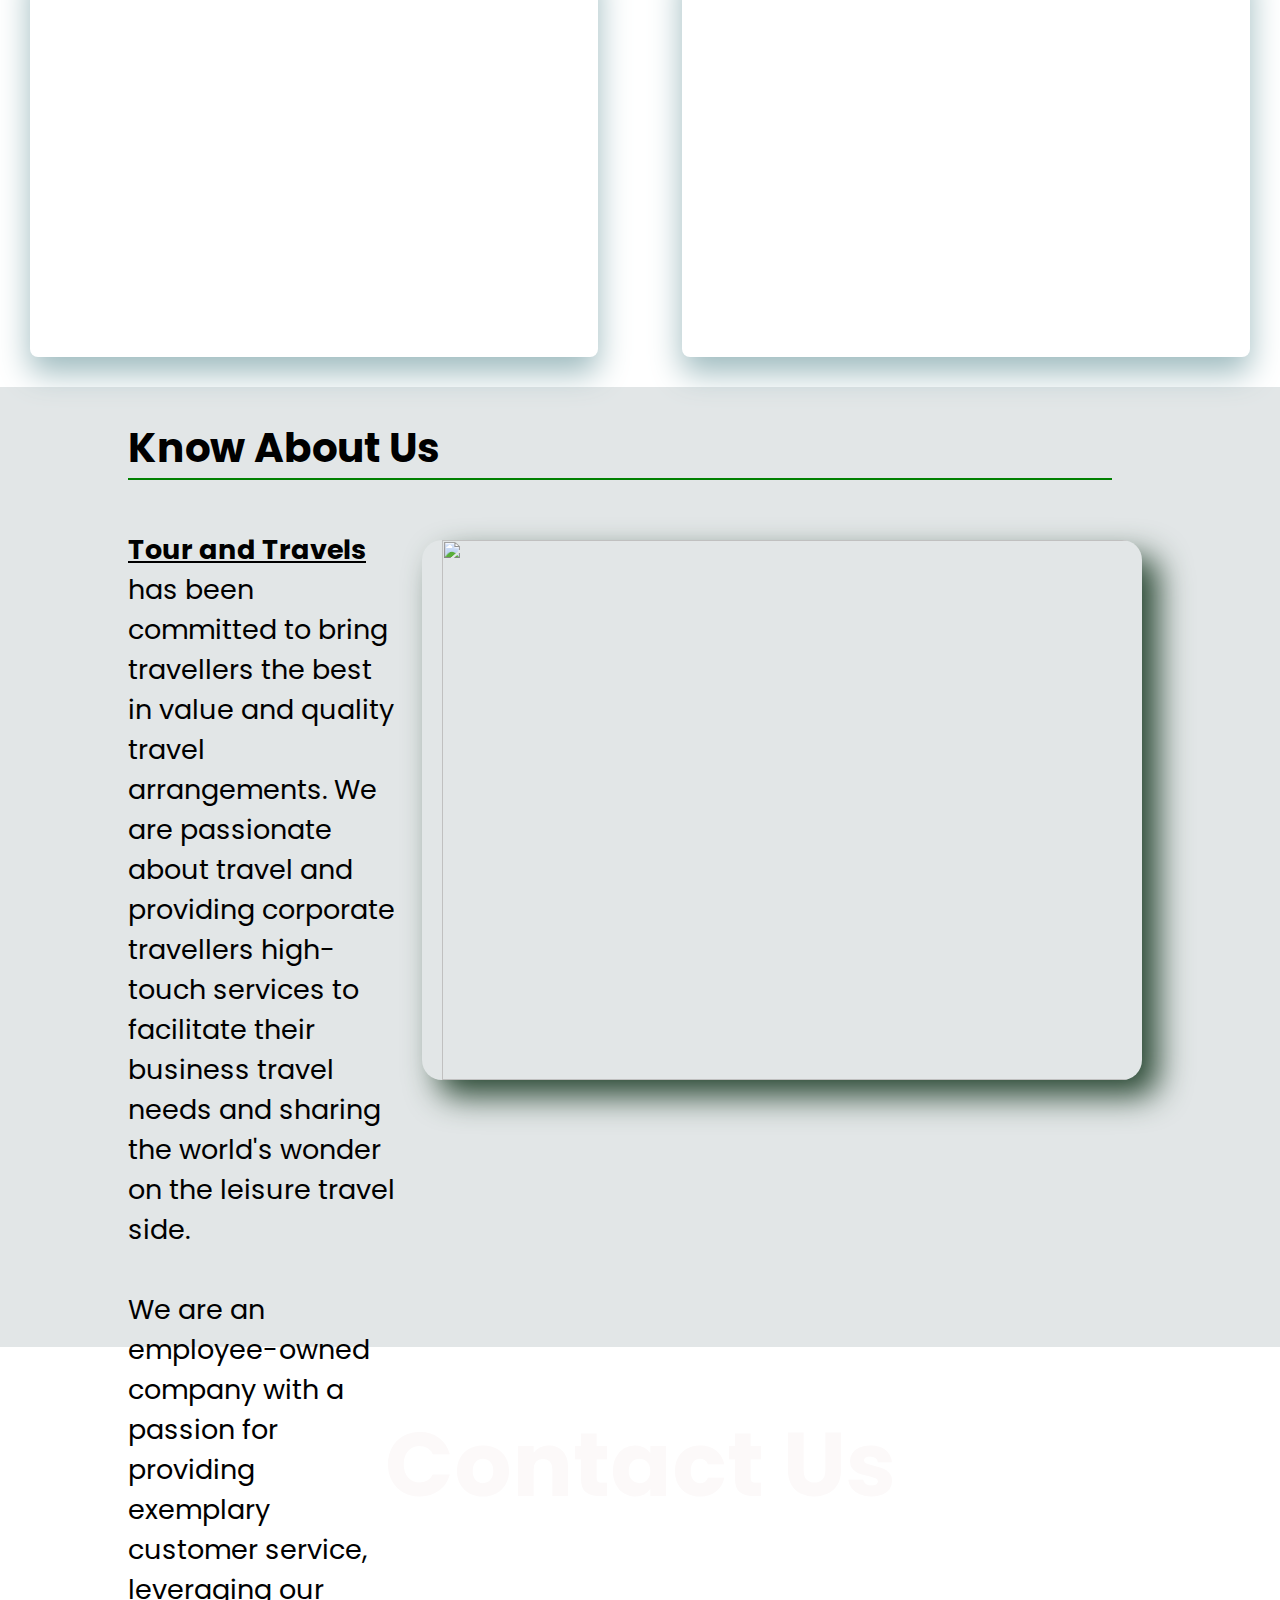
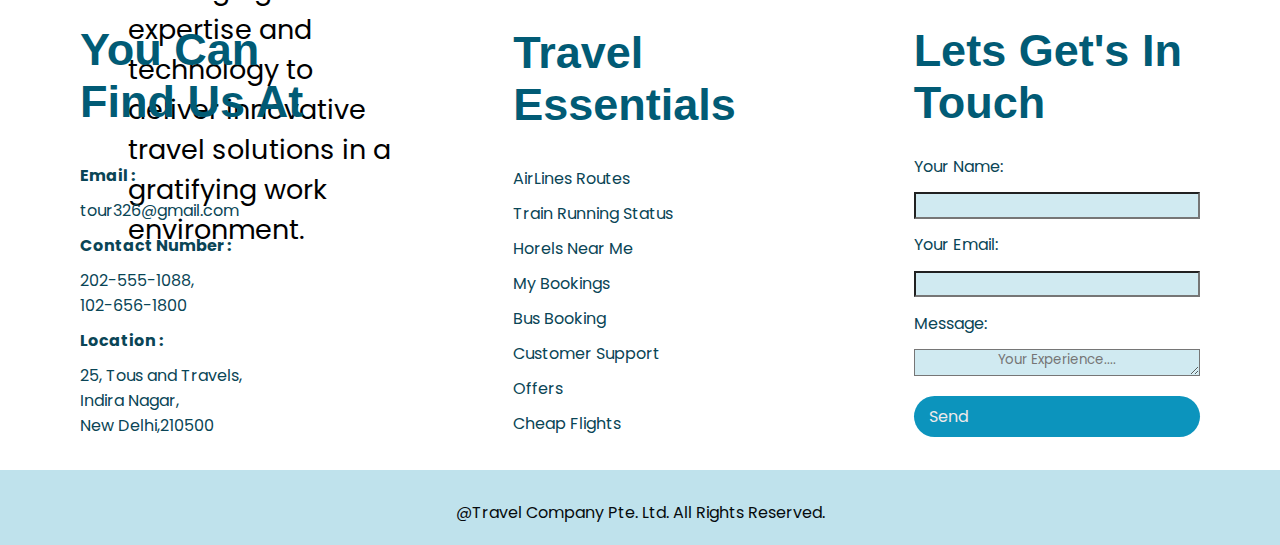
==== commit 1608e880: "Update index.html" ====
--- a/index.html
+++ b/index.html
@@ -43,7 +43,7 @@
         <div class="row">
             <div class="col">
                 <img style="border-radius: 8px;"
-                    src="https://dynamic-media-cdn.tripadvisor.com/media/photo-o/25/fb/f3/74/caption.jpg?w=800&h=-1&s=1"
+                    src="https://c4.wallpaperflare.com/wallpaper/149/19/767/silhouette-photo-of-tree-during-golden-hour-wallpaper-preview.jpg"
                     width="600" height="400" alt="">
                 <h3 style="font-size:26px;">Varanasi, India</h3><br>
                 <p style="color:rgb(16, 104, 167)"><b>November can be an ideal time to visit India—especially the
@@ -116,7 +116,7 @@
     </section>
     <section class="video">
         <video width="100%" height="80%" controls>
-            <source src="https://player.vimeo.com/external/547070788.sd.mp4?s=622d3138925c567da9130bc77150df8a52bd7fa2&profile_id=164&oauth2_token_id=57447761" type="video/mp4">
+            <source src="https://media.istockphoto.com/id/1345314763/video/gold-sun-shining-through-green-leaves-tree-in-a-forest-nature-with-fresh-tree-leaves-in-the.mp4?s=mp4-640x640-is&k=20&c=Gx6aPxYIE-abHHejUD7rMpqgDbub-CJQzfX0WoE3wIQ=" type="video/mp4">
             Your browser does not support the video tag.
         </video>
     </section>
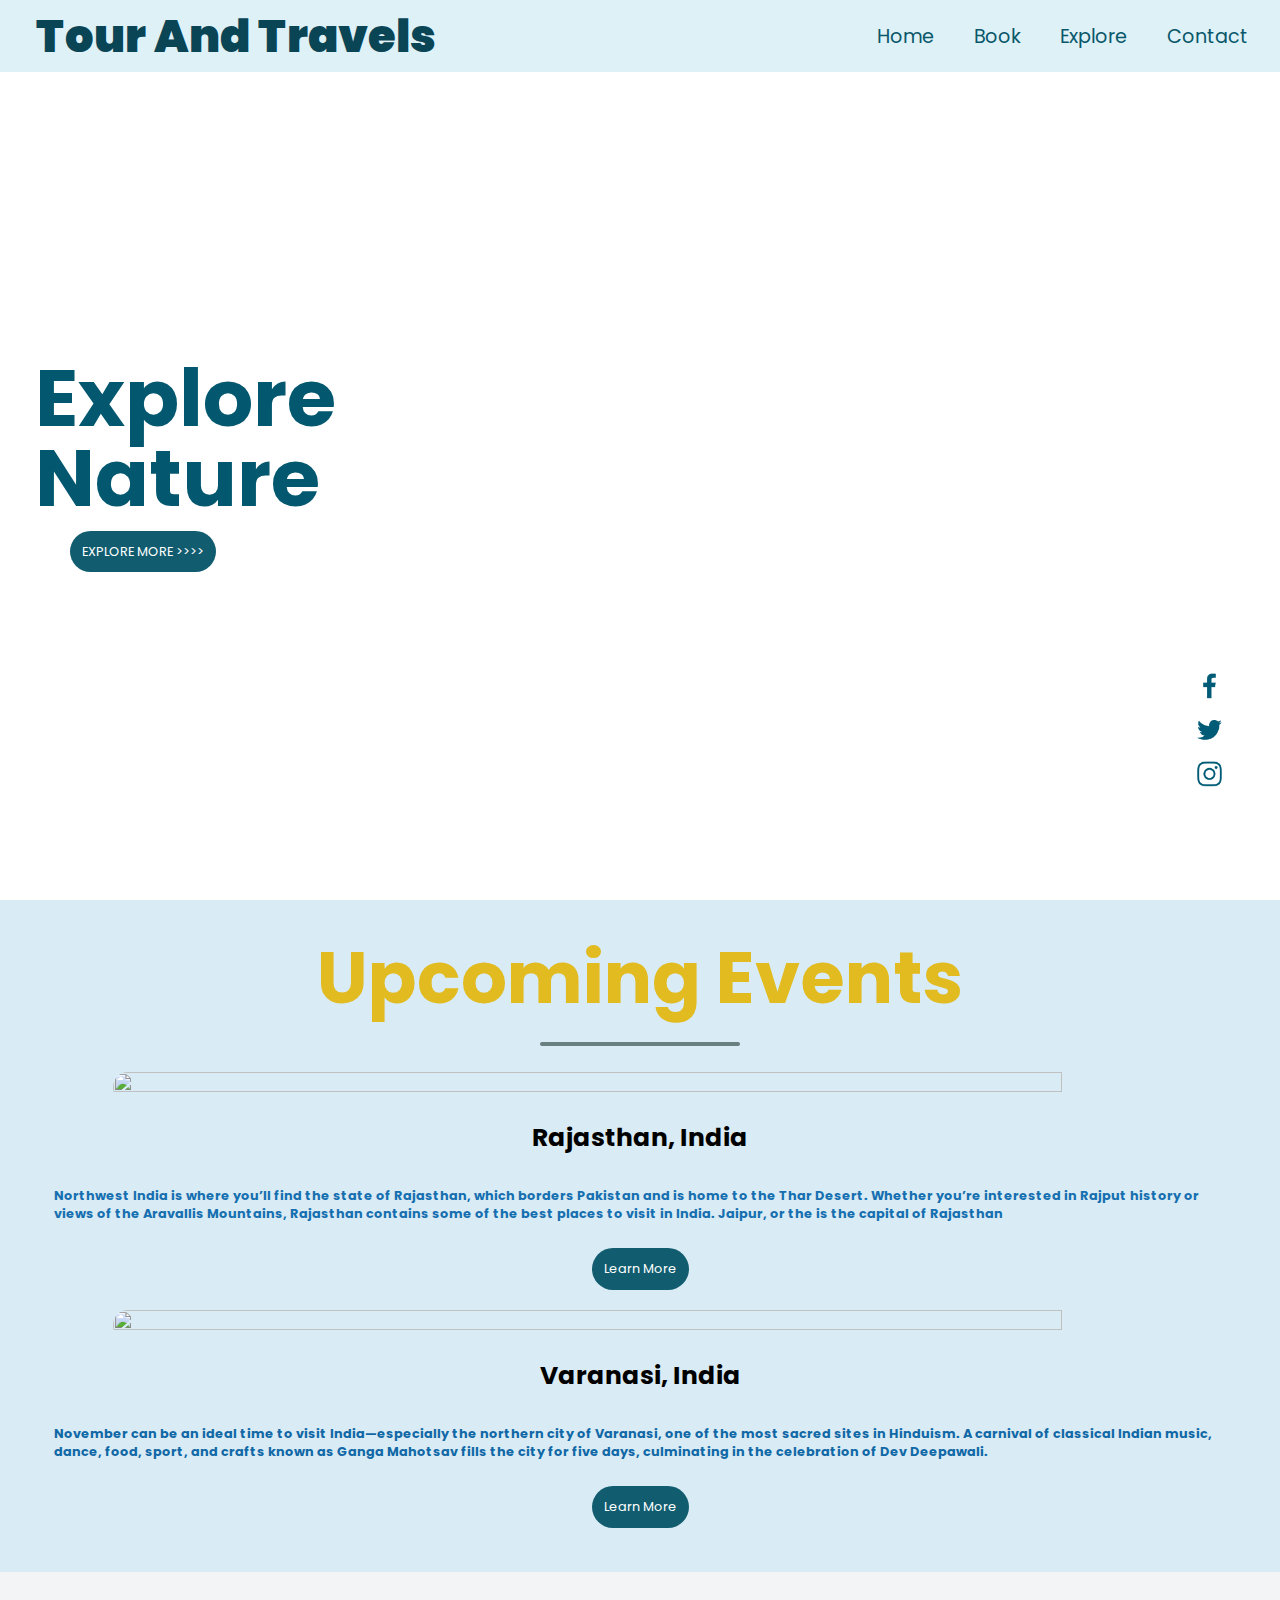
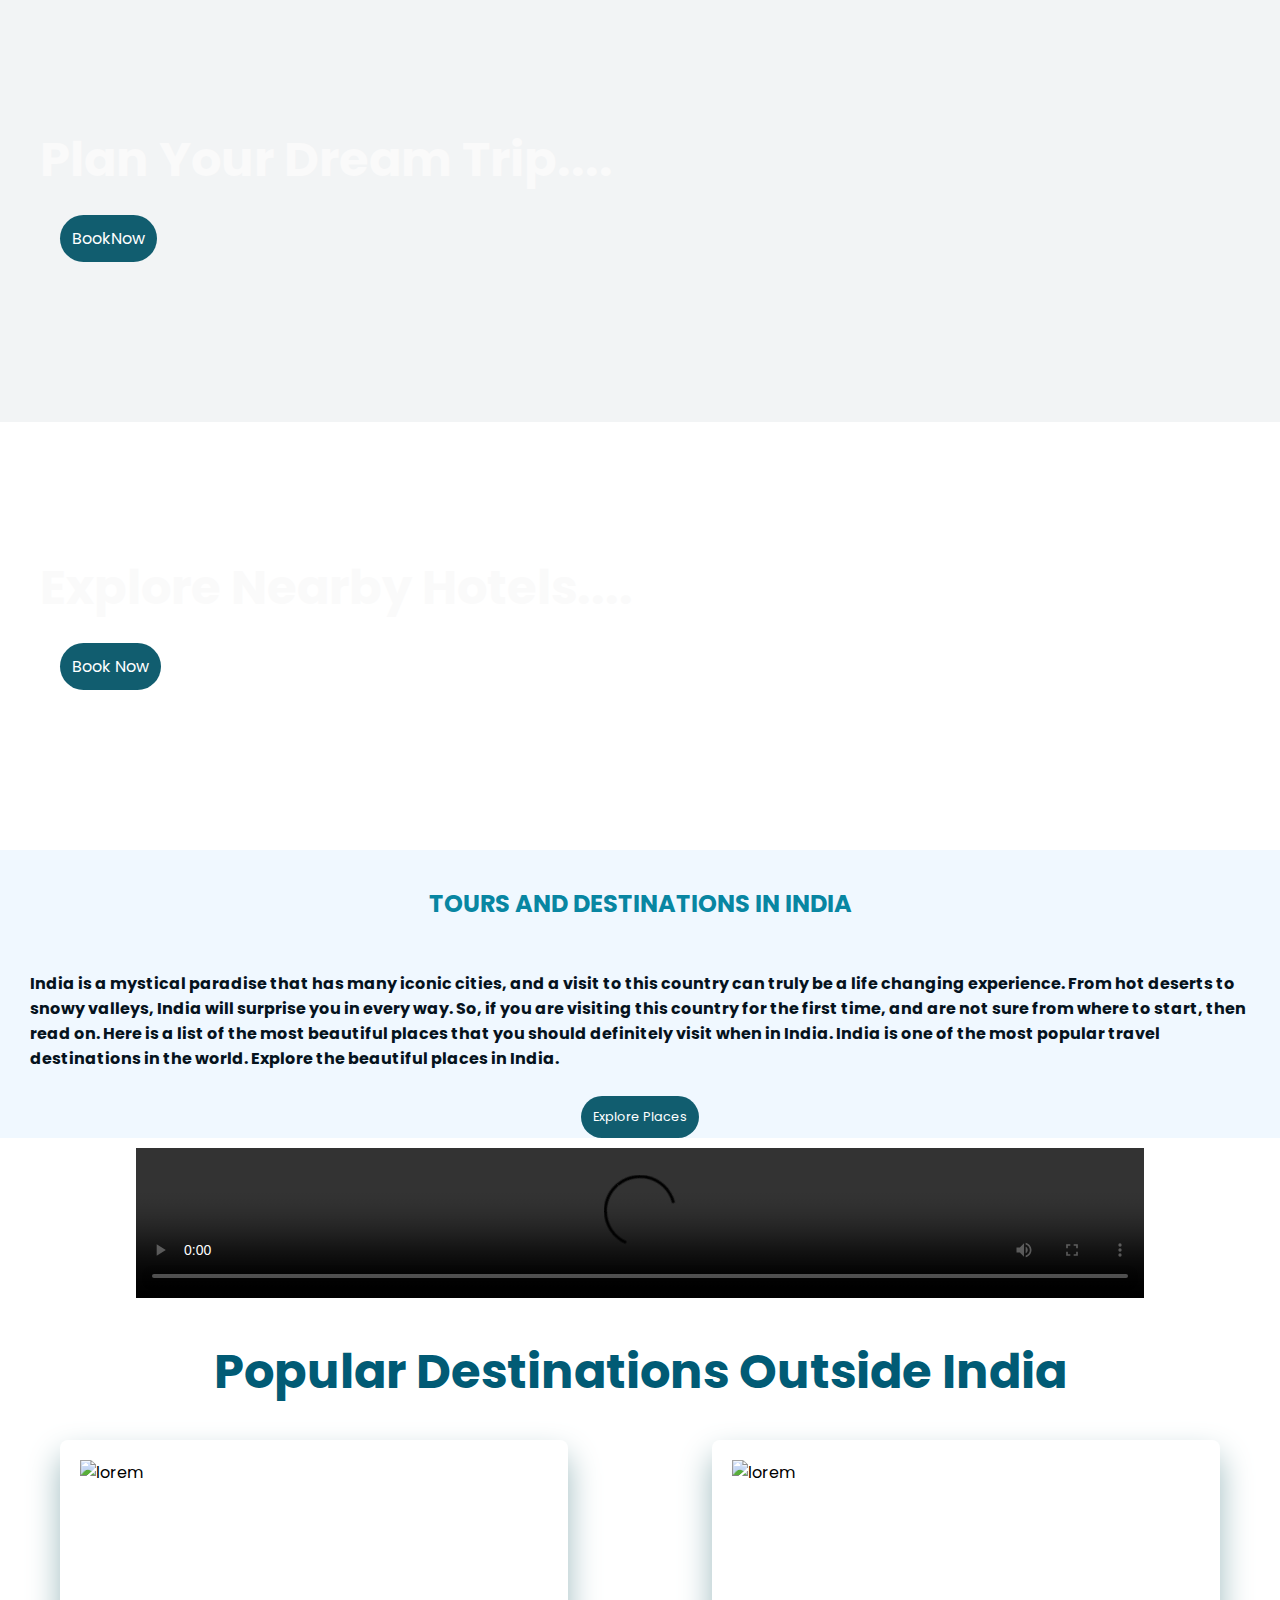
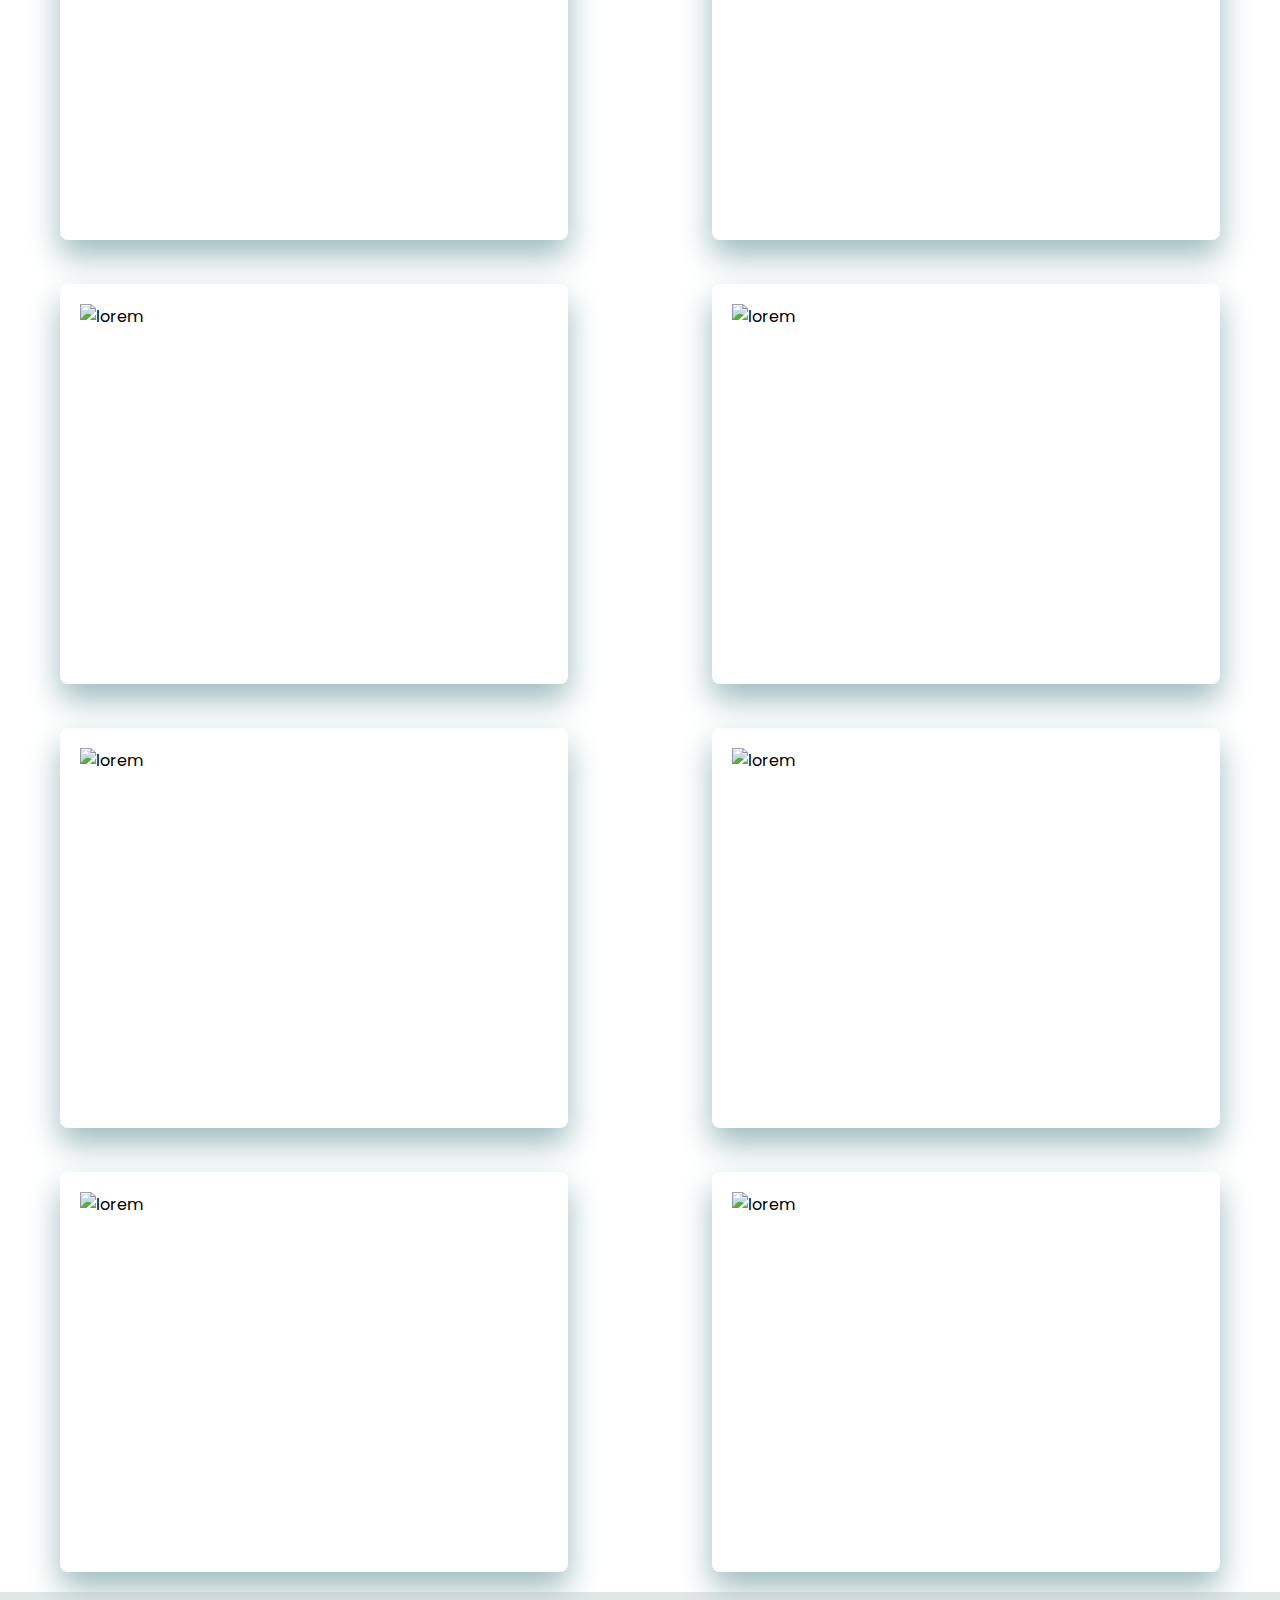
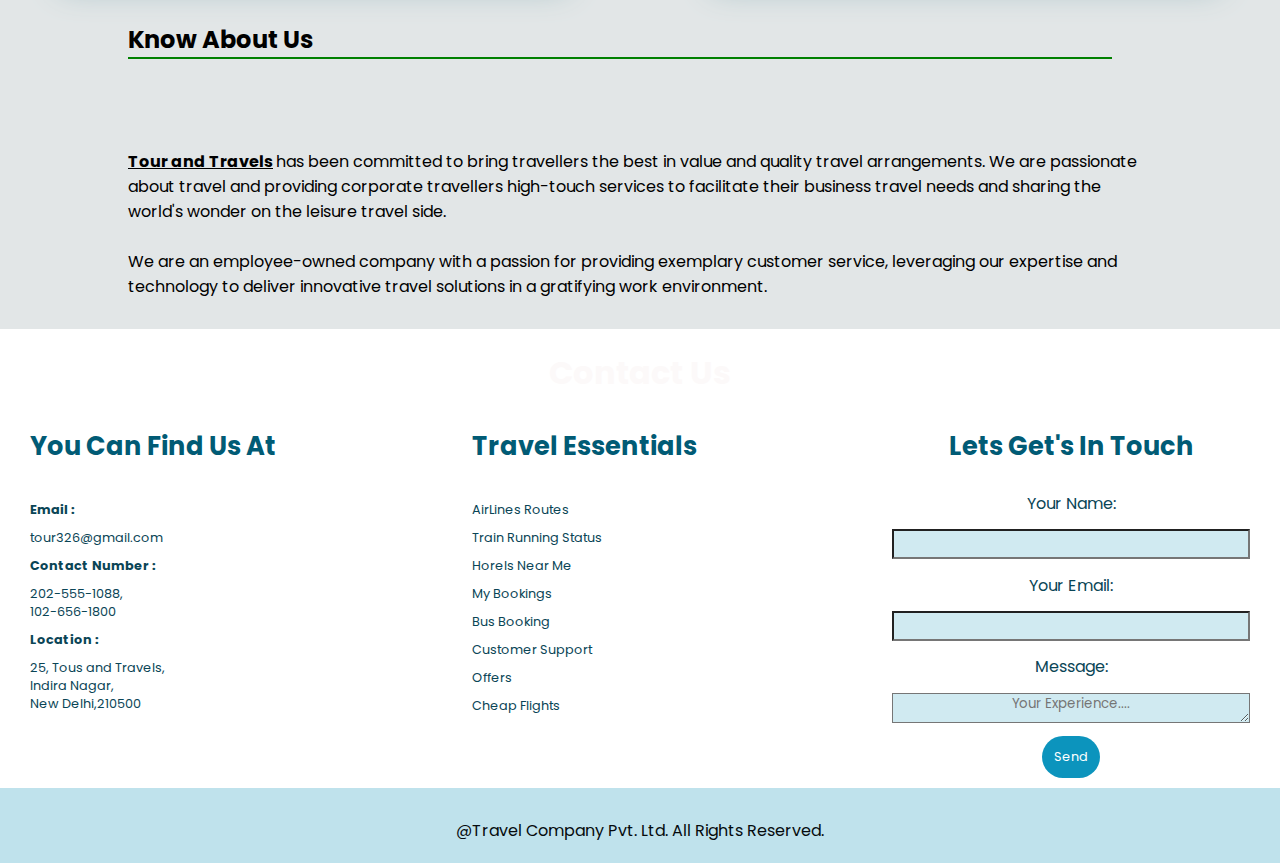
==== commit ced33fa9: "Update index.html" ====
--- a/index.html
+++ b/index.html
@@ -13,155 +13,201 @@
 
 <body>
     <nav id="home" class="navbar">
-        <h1 class="logo"><b>Tour and Travels</b></h1>
+        <div class="logo">
+            <h1><b><a href="#">Tour And Travels</a></b></h1>
+        </div>
         <ul class="nav-links">
-            <li><a style="font-size: 20px;" href="#home">Home</a></li>
-            <li><a style="font-size: 20px;" href="#book">Book</a></li>
-            <li><a style="font-size: 20px;" href="#explore">Explore</a></li>
-            <li><a style="font-size: 20px;" href="#contact">Contact</a></li>
+            <li><a href="#home">Home</a></li>
+            <li><a href="#book">Book</a></li>
+            <li><a href="#explore">Explore</a></li>
+            <li><a href="#contact">Contact</a></li>
         </ul>
-        <img src="./images/menu-btn.png" alt="" class="menu-btn">
     </nav>
     <header>
         <div class="content">
             <h2>Explore <br> Nature</h2>
         </div>
-        <a href="https://www.bing.com/travel?form=DESHUB&entrypoint=UNKHUB" target="_blank" class="ctn" style="margin-right: 1200px;margin-left: 80px;justify-content: left; 
-        background: rgb(5, 68, 83)">EXPLORE MORE >>>></a>
+        <div class="explore_more_btn">
+            <a href="https://www.bing.com/travel?form=DESHUB&entrypoint=UNKHUB" target="_blank" class="ctn">EXPLORE MORE
+                >>>></a>
+        </div>
         <ul class="sci">
-            <li><a href="#"><img src="facebook.png"></a></li>
-            <li><a href="#"><img src="twitter.png"></a></li>
-            <li><a href="#"><img src="instagram.png"></a></li>
+            <li><a href="#"><img src="facebook.png" alt=""></a></li>
+            <li><a href="#"><img src="twitter.png" alt=""></a></li>
+            <li><a href="#"><img src="instagram.png" alt=""></a></li>
         </ul>
-    </header>  
-    
-    <section style="background: rgb(217, 235, 244)" class="events">
+    </header>
+
+    <section class="events">
         <div class="title">
             <h1>Upcoming Events</h1>
             <div class="line"></div>
         </div>
         <div class="row">
             <div class="col">
-                <img style="border-radius: 8px;"
-                    src="https://c4.wallpaperflare.com/wallpaper/149/19/767/silhouette-photo-of-tree-during-golden-hour-wallpaper-preview.jpg"
-                    width="600" height="400" alt="">
-                <h3 style="font-size:26px;">Varanasi, India</h3><br>
-                <p style="color:rgb(16, 104, 167)"><b>November can be an ideal time to visit India—especially the
-                        northern city of Varanasi, one of the most sacred sites in Hinduism. A carnival of classical
-                        Indian music, dance, food, sport, and crafts known as Ganga Mahotsav fills the city for five
-                        days, culminating in the celebration of Dev Deepawali.</b>
-                </p>&nbsp;
-                <a href="https://www.bing.com/travel/place-information?q=Varanasi&SID=f40e9476-1eeb-26ba-d77a-169d9e930e73"
-                    target="_blank" class="ctn">Learn More</a>
+                <div class="events-photo">
+                    <img src="https://c4.wallpaperflare.com/wallpaper/149/19/767/silhouette-photo-of-tree-during-golden-hour-wallpaper-preview.jpg"
+                        alt="">
+                </div>
+                <div class="events-name">
+                    <h3 style="font-size:25px;">Varanasi, India</h3><br>
+                </div>
+                <div class="events-details">
+                    <p style="color:rgb(16, 104, 167)"><b>November can be an ideal time to visit India—especially the
+                            northern city of Varanasi, one of the most sacred sites in Hinduism. A carnival of classical
+                            Indian music, dance, food, sport, and crafts known as Ganga Mahotsav fills the city for five
+                            days, culminating in the celebration of Dev Deepawali.</b>
+                    </p>&nbsp;
+                    <a href="https://www.bing.com/travel/place-information?q=Varanasi&SID=f40e9476-1eeb-26ba-d77a-169d9e930e73"
+                        target="_blank" class="ctn">Learn More</a>
+                </div>
             </div>
             <div class="col">
-                <img width="600" style="border-radius: 8px;"
-                    src="https://www.touropia.com/gfx/d/tourist-attractions-in-india/jaisalmer.jpg" width="500"
-                    height="404" alt="">
-                <h3 style="font-size:25px;">Rajasthan, India</h3><br>
-                <p style="color: rgb(21, 111, 176) "><b> Northwest India is where you’ll find the state of Rajasthan,
-                        which borders Pakistan and is home to the Thar Desert.
-                        Whether you’re interested in Rajput history or views of the Aravallis Mountains, Rajasthan
-                        contains some of the best places to visit in India. Jaipur, or the Pink City, is the capital of
-                        Rajasthan and a wonderful place to begin your trip.</b></p>&nbsp;
-                <a href="https://www.bing.com/travel/place-information?q=Rajasthan&SID=58d414c6-9557-d15b-60ff-52f256e32345"
-                    target="_blank" class="ctn">Learn More</a>
+                <div class="events-photo">
+                    <img src="https://www.touropia.com/gfx/d/tourist-attractions-in-india/jaisalmer.jpg" alt="">
+                </div>
+                <div class="events-name">
+                    <h3 style="font-size:25px;">Rajasthan, India</h3><br>
+                </div>
+                <div class="events-details">
+                    <p><b> Northwest India is where you’ll find the state of
+                            Rajasthan,
+                            which borders Pakistan and is home to the Thar Desert.
+                            Whether you’re interested in Rajput history or views of the Aravallis Mountains, Rajasthan
+                            contains some of the best places to visit in India. Jaipur, or the is the capital
+                            of Rajasthan</b></p>&nbsp;
+                    <a href="https://www.bing.com/travel/place-information?q=Rajasthan&SID=58d414c6-9557-d15b-60ff-52f256e32345"
+                        target="_blank" class="ctn">Learn More</a>
+                </div>
             </div>
         </div>
     </section>
     <section id="book" class="explore">
         <div class="explore-content">
             <h1>Plan Your Dream Trip....</h1><br><br>
-            <a href="https://uk.flightnetwork.com/rf/destination?text=11&from=JER&domain=bing&domain=bing&campaign=non-brand-generic-city&campaign=non-brand&msclkid=84a6935a8227155e11bdf030163cb955&utm_source=bing&utm_medium=cpc&utm_campaign=UK-JER%7CNon-Brand%7CDesktop%7CFlightnetwork%7CSearch%7CGeneric%7CBroad&utm_term=cheaper+airline+tickets&utm_content=Airline+tickets" target="_blank" class="ctn">Book
-                Now</a>
-        </div>
-    </section><br>
-    <section class="explores">
-        <div class="explore-content">
-            <h1>Explore Nearby Hotels....</h1><br><br>
-            <a href="https://www.trivago.in/en-IN/lm/hotels-delhi-india?search=200-64967;dr-20221113-20221114" target="_blank" class="ctn">Book
-                Now</a>
-        </div>
-    </section>
-    <section id="explore" style="background:  rgb(242, 244, 245);" class="tours">
+            <div class="booking-btn">
+                <a class="ctn"
+                    href="https://uk.flightnetwork.com/rf/destination?text=11&from=JER&domain=bing&domain=bing&campaign=non-brand-generic-city&campaign=non-brand&msclkid=84a6935a8227155e11bdf030163cb955&utm_source=bing&utm_medium=cpc&utm_campaign=UK-JER%7CNon-Brand%7CDesktop%7CFlightnetwork%7CSearch%7CGeneric%7CBroad&utm_term=cheaper+airline+tickets&utm_content=Airline+tickets"
+                    target="_blank">BookNow</a>
+            </div>
+        </div>
+    </section>
+    <section>
+        <div class="explores">
+            <div class="explore-content">
+                <h1>Explore Nearby Hotels....</h1><br><br>
+                <div class="booking-btn">
+                    <a href="https://www.trivago.in/en-IN/lm/hotels-delhi-india?search=200-64967;dr-20221113-20221114"
+                        target="_blank" class="ctn">Book
+                        Now</a>
+                </div>
+            </div>
+    </section>
+    <section id="explore" class="tours">
+        <div class="tour-heading">
+            <h1>TOURS AND DESTINATIONS IN INDIA</h1>
+        </div>
         <div class="row">
-            <div class="col content-col">
-                <h1 style="font-size: 8vmin;">TOURS AND DESTINATIONS IN INDIA</h1>
+
+            <div class="content-col">
+
                 <p style="color:rgb(6, 19, 29)" style="font-size:30px;"><b>India is a mystical paradise that has many
                         iconic cities, and a visit to this country can truly be a life changing experience. From hot
                         deserts to snowy valleys, India will surprise you in every way. So, if you are visiting this
                         country for the first time, and are not sure from where to start, then read on. Here is a list
                         of the most beautiful places that you should definitely visit when in India. India is one of the
                         most popular travel destinations in the world. Explore the beautiful places in India.</b></p>
-                <a href="https://www.bing.com/travel/place-information?q=India&SID=85fa63d3-9596-adb9-b4eb-502273d84f56"
-                    target="_blank" class="ctn">Explore Places</a>
-            </div>
-            <div class="col">
+
+                <a class="ctn"
+                    href="https://www.bing.com/travel/place-information?q=India&SID=85fa63d3-9596-adb9-b4eb-502273d84f56"
+                    target="_blank">Explore Places</a>
+
+            </div>
+            <div class="image-gallery-section">
                 <div class="image-gallery">
-                    <img style="border-radius: 8px;"
-                        src="https://assets-news.housing.com/news/wp-content/uploads/2022/09/07111210/15-beautiful-places-in-India-for-tourists-to-visit-01.jpg"
-                        alt="">
-                    <img style="border-radius: 8px;"
-                        src="https://assets-news.housing.com/news/wp-content/uploads/2022/09/07112828/15-beautiful-places-in-India-for-tourists-to-visit-11.jpg"
-                        alt="">
-                    <img style="border-radius: 8px;"
-                        src="https://assets-news.housing.com/news/wp-content/uploads/2022/09/07115756/15-beautiful-places-in-India-for-tourists-to-visit-30.jpg"
-                        alt="">
-                    <img style="border-radius: 8px;"
-                        src="https://assets-news.housing.com/news/wp-content/uploads/2022/09/07115647/15-beautiful-places-in-India-for-tourists-to-visit-29.jpg"
-                        alt="">
+                    <div class="image-gallery-images">
+                        <img style="border-radius: 8px;"
+                            src="https://assets-news.housing.com/news/wp-content/uploads/2022/09/07111210/15-beautiful-places-in-India-for-tourists-to-visit-01.jpg"
+                            alt="">
+                        <img style="border-radius: 8px;"
+                            src="https://assets-news.housing.com/news/wp-content/uploads/2022/09/07112828/15-beautiful-places-in-India-for-tourists-to-visit-11.jpg"
+                            alt="">
+                    </div>
+                    <div class="image-gallery-images">
+                        <img style="border-radius: 8px;"
+                            src="https://assets-news.housing.com/news/wp-content/uploads/2022/09/07115756/15-beautiful-places-in-India-for-tourists-to-visit-30.jpg"
+                            alt="">
+                        <img style="border-radius: 8px;"
+                            src="https://assets-news.housing.com/news/wp-content/uploads/2022/09/07115647/15-beautiful-places-in-India-for-tourists-to-visit-29.jpg"
+                            alt="">
+                    </div>
                 </div>
             </div>
         </div>
     </section>
     <section class="video">
-        <video width="100%" height="80%" controls>
-            <source src="https://media.istockphoto.com/id/1345314763/video/gold-sun-shining-through-green-leaves-tree-in-a-forest-nature-with-fresh-tree-leaves-in-the.mp4?s=mp4-640x640-is&k=20&c=Gx6aPxYIE-abHHejUD7rMpqgDbub-CJQzfX0WoE3wIQ=" type="video/mp4">
+        <video class="video-controls" controls>
+            <source
+                src="https://media.istockphoto.com/id/1345314763/video/gold-sun-shining-through-green-leaves-tree-in-a-forest-nature-with-fresh-tree-leaves-in-the.mp4?s=mp4-640x640-is&k=20&c=Gx6aPxYIE-abHHejUD7rMpqgDbub-CJQzfX0WoE3wIQ="
+                type="video/mp4">
             Your browser does not support the video tag.
         </video>
     </section>
     <section class="gallery">
         <h2>Popular Destinations Outside India</h2>
-        <br>
-        <div class="box">
-            <img src="https://images.pexels.com/photos/4846225/pexels-photo-4846225.jpeg?auto=compress&cs=tinysrgb&w=1260&h=750&dpr=1" alt="lorem">
-        </div>
-        <div class="box">
-            <img src="https://images.pexels.com/photos/6249515/pexels-photo-6249515.jpeg?auto=compress&cs=tinysrgb&w=1260&h=750&dpr=1" alt="lorem">
-        </div>
-        <div class="box">
-            <img src="https://images.pexels.com/photos/2675268/pexels-photo-2675268.jpeg?auto=compress&cs=tinysrgb&w=600&lazy=load" alt="lorem">
-        </div>
-        <div class="box">
-            <img src="https://images.pexels.com/photos/3021382/pexels-photo-3021382.jpeg?auto=compress&cs=tinysrgb&w=1260&h=750&dpr=1" alt="lorem">
-        </div>
-        <div class="box">
-            <img src="https://images.pexels.com/photos/5865634/pexels-photo-5865634.jpeg?auto=compress&cs=tinysrgb&dpr=1&w=500" alt="lorem">
+        <div class="box">
+            <img src="https://images.pexels.com/photos/4846225/pexels-photo-4846225.jpeg?auto=compress&cs=tinysrgb&w=1260&h=750&dpr=1"
+                alt="lorem">
+        </div>
+        <div class="box">
+            <img src="https://images.pexels.com/photos/6249515/pexels-photo-6249515.jpeg?auto=compress&cs=tinysrgb&w=1260&h=750&dpr=1"
+                alt="lorem">
+        </div>
+        <div class="box">
+            <img src="https://images.pexels.com/photos/2675268/pexels-photo-2675268.jpeg?auto=compress&cs=tinysrgb&w=600&lazy=load"
+                alt="lorem">
+        </div>
+        <div class="box">
+            <img src="https://images.pexels.com/photos/3021382/pexels-photo-3021382.jpeg?auto=compress&cs=tinysrgb&w=1260&h=750&dpr=1"
+                alt="lorem">
+        </div>
+        <div class="box">
+            <img src="https://images.pexels.com/photos/5865634/pexels-photo-5865634.jpeg?auto=compress&cs=tinysrgb&dpr=1&w=500"
+                alt="lorem">
         </div>
         <div class="box">
             <img src="https://images.pexels.com/photos/2178175/pexels-photo-2178175.jpeg?auto=compress&cs=tinysrgb&w=600"
                 alt="lorem">
         </div>
         <div class="box">
-            <img src="https://images.pexels.com/photos/725100/pexels-photo-725100.jpeg?auto=compress&cs=tinysrgb&w=1260&h=750&dpr=1" alt="lorem">
-        </div>
-        <div class="box">
-            <img src="https://images.pexels.com/photos/1078983/pexels-photo-1078983.jpeg?auto=compress&cs=tinysrgb&w=1260&h=750&dpr=1" alt="lorem">
-        </div>
-    </section>
-    <section class="know-more"><div class="aboutus">
-        <h1>Know About Us</h1>
-        <div class="about">
-            <p> <b><u>Tour and Travels</u> </b>  has been committed to bring travellers the best in value and quality travel
-                arrangements. We are passionate about travel and providing corporate travellers high-touch services to
-                facilitate their business travel needs and sharing the world's wonder on the leisure travel side.
-                <br> <br> We are an employee-owned company with a passion for providing exemplary customer service,
-                leveraging our expertise and technology to deliver innovative travel solutions in a gratifying work
-                environment.
-            </p>
-            <img src="https://images.pexels.com/photos/772429/pexels-photo-772429.jpeg?auto=compress&cs=tinysrgb&w=1260&h=750&dpr=1" alt="">
-        </div>
-    </div></section>
+            <img src="https://images.pexels.com/photos/725100/pexels-photo-725100.jpeg?auto=compress&cs=tinysrgb&w=1260&h=750&dpr=1"
+                alt="lorem">
+        </div>
+        <div class="box">
+            <img src="https://images.pexels.com/photos/1078983/pexels-photo-1078983.jpeg?auto=compress&cs=tinysrgb&w=1260&h=750&dpr=1"
+                alt="lorem">
+        </div>
+    </section>
+    <section class="know-more">
+        <div class="aboutus">
+            <div class="aboutus-heading">
+                <h1>Know About Us</h1>
+            </div>
+            <div class="about">
+                <p> <b><u>Tour and Travels</u> </b> has been committed to bring travellers the best in value and quality
+                    travel
+                    arrangements. We are passionate about travel and providing corporate travellers high-touch services
+                    to
+                    facilitate their business travel needs and sharing the world's wonder on the leisure travel side.
+                    <br> <br> We are an employee-owned company with a passion for providing exemplary customer service,
+                    leveraging our expertise and technology to deliver innovative travel solutions in a gratifying work
+                    environment.
+                </p>
+                <img src="https://images.pexels.com/photos/772429/pexels-photo-772429.jpeg?auto=compress&cs=tinysrgb&w=1260&h=750&dpr=1"
+                    alt="">
+            </div>
+        </div>
+    </section>
     <section id="contact" class="contact">
         <h1>Contact Us</h1>
     </section>
@@ -188,19 +234,19 @@
                 <p>Offers</p>
                 <p>Cheap Flights</p>
             </div>
-            <div class="cols">
+            <div class="cols input">
                 <h3>Lets Get's In Touch</h3><br>
-                <label>Your Name: <input type="text" name="first-name" required /></label>
-                <label>Your Email: <input type="email" name="email" required /></label>
-                <label>Message:
-                    <textarea name="bio" rows="1" cols="30" placeholder="Your Experience...." required></textarea>
-                </label>
-                <a href="send.html" target="_blank" style="background:rgb(12, 148, 189) ;" class="ctn">Send</a>
+                <label for="first-name">Your Name:</label> <input type="text" name="first-name" id="first-name" required />
+                <label for="email">Your Email: </label><input type="email" name="email" id="email" required />
+                <label for="bio">Message:</label>
+                    <textarea id="bio" name="bio" rows="1" cols="30" placeholder="Your Experience...." required></textarea>
+                    <div class="send-btn">
+                <a href="send.html" target="_blank" style="background:rgb(12, 148, 189) ;" class="ctn">Send</a></div>
             </div>
         </div>
     </section>
     <section class="footer">
-        <p>@Travel Company Pte. Ltd. All Rights Reserved.</p>
+        <p>@Travel Company Pvt. Ltd. All Rights Reserved.</p>
     </section>
 </body>
 
--- a/project1.css
+++ b/project1.css
@@ -2,76 +2,95 @@
 @import url("https://fonts.googleapis.com/css2?family=Poppins:wght@100;300;400;500;600&display=swap");
 
 /* === Global === */
-*{
+* {
     margin: 0;
     padding: 0;
     box-sizing: border-box;
     font-family: 'Poppins', sans-serif;
-}
-
-.navbar .logo {
+
+}
+
+.logo {
     position: relative;
     color: #0a4556;
     padding-left: 20px;
     text-decoration: none;
-    font-size: 5vmin;
+    font-size: 1.3rem;
     font-weight: 700;
-    initial-letter: 2px;
-}
-.body .html {
-    overflow-x: hidden;
+    initial-letter: 4px;
 }
 
 ul {
     list-style: none;
 }
 
-li a {
-    display: block;
-    color: rgb(7, 6, 6);
+nav li a {
+    color: rgb(9, 87, 106);
     text-align: center;
-    padding: 14px 14px;
+    font-size: 1.2rem;
     text-decoration: none;
 }
+
 .navbar a:hover {
-    
+
     color: rgb(44, 163, 199);
 }
 
-.active {
-    color: rgb(2, 23, 23);
-    text-decoration: underline;
-    font-weight: bold;
-}
-
-.navbar {
-    position: absolute;
-    display: flex;
+
+nav {
+    padding: 1rem;
+    position: fixed;
+    z-index: 99;
     top: 0;
     left: 0;
-    border-bottom: 10px;
-    width: 100%;
+    right: 0;
+    width: 100%;
+    background-color: #ddf1f7;
+    height: 8%;
+    display: flex;
     justify-content: space-between;
+    align-items: center;
 }
 
 .nav-links {
     display: flex;
-    align-items: flex-end;
-}
-
-
-.nav-links li {
-    margin: 0 15px;
-    transition: color 0.3s ease;
-    color: rgb(24, 20, 20);
+    flex-wrap: wrap;
+    gap: 40px;
+    margin-right: 1rem;
 }
 
 a {
     text-decoration: none;
 }
 
-header {
-    width: 100vw;
+.explore_more_btn {
+    margin-left: 100px;
+}
+
+.explore_more_btn a,
+.explore-content a,
+.explore-content2 a,.events-details a {
+    color: white;
+    margin-bottom: 20px;
+}
+
+.logo h1 a{
+    color: #0a4556;
+}
+
+
+.ctn {
+    text-align: center;
+    font-size: 1rem;
+    border-radius: 30px;
+    color: white;
+    padding: 16px;
+    background: rgb(17, 93, 111);
+}
+
+
+ header{
+    min-width: 100%;
     height: 100vh;
     background-image: url("./images/bg.jpg"), url("./images/mask.jpg");
     background-position: bottom;
@@ -82,38 +101,9 @@
     flex-direction: column;
     justify-content: center;
 }
-.know-more{
-    background-color: rgb(226, 230, 231);
-    padding: 30px 0;
-}
-.aboutus{
-    width: 80%;
-    height: 100vh;
-    margin: auto;  
-}
-.about{
-    display: flex;
-    flex-direction: row;
-    justify-content: space-between;
-}
-.about img{
-    width: 80vh;
-    height: 60vh;
-    border: 2px black;
-    margin: 20px 10px 20px 20px;
-    padding-left: 20px;
-    border-radius: 20px;
-    box-shadow: 1rem 1rem 2rem rgb(40, 71, 50);
-}
-.aboutus h1{
-    border-bottom: 2px solid green;
-    margin: 0px 40px 40px 0px;
-    font-size: 4.5vh;
-}
-.aboutus p{
-    font-size: 3vh;
-    font-weight: 400;
-}
+
+
+
 .sci {
     position: absolute;
     display: flex;
@@ -134,24 +124,16 @@
     transform: scale(0.6);
 }
 
-.header-content {
-    margin-bottom: 150px;
-    color: rgb(33, 98, 124);
-    text-align: center;
-}
-
-.header-content h2 {
-    font-size: 4vmin;
-}
-
 .content {
     padding: 50px;
 }
 
 .content h2 {
-    font-size: 9em;
+    font-size: 9rem;
     line-height: 1em;
     color: #035870;
+    transition: all .5s;
+    padding-left: 30px;
 
 }
 
@@ -163,96 +145,135 @@
     border-radius: 30px;
 }
 
-.header-content h1 {
-    font-size: 7vmin;
-    margin-top: 50px;
-    margin-bottom: 30px;
-    ;
-}
-
-.ctn {
-    padding: 8px 15px;
-    background: rgba(207, 52, 5, 0.91);
-    border-radius: 30px;
-    color: rgb(241, 234, 234);
-}
-
-.section {
-    width: 80%;
-    margin: 80px auto;
-    background: crimson;
-}
 
 .title {
     text-align: center;
     font-size: 4vmin;
     color: rgb(225, 187, 32);
+    padding-bottom: 1rem;
 }
 
 .row {
+    position: relative;
     display: flex;
     align-items: center;
     width: 100%;
     justify-content: space-between;
-    padding: 60px;
-}
-
-.row .col {
-    display: flex;
+    padding: 0px 30px;
+    height: 100%;
+}
+
+.col {
+    height: 100%;
+    width: 100%;
+    display: flex;
+    justify-content: center;
     flex-direction: column;
     align-items: center;
 }
+
+.events {
+    width: 100%;
+    background: rgb(217, 235, 244);
+    height: 100%;
+    padding: 1.5rem;
+}
+
+.events-photo {
+    display: flex;
+    justify-content: center;
+    align-items: center;
+    height: 100%;
+    width: 100%;
+    border-radius: 8px;
+}
+
+.events-photo img {
+    width: 90%;
+    height: 90%;
+    border-radius: 15px 10px;
+}
+
+.events-name {
+    display: flex;
+    justify-content: center;
+    align-items: center;
+    width: 100%;
+    margin: 20px;
+    height: 100%
+}
+
+.events-details {
+    height: 100%;
+    display: flex;
+    flex-direction: column;
+    justify-content: center;
+    align-items: center;
+    color: rgb(21, 111, 176);
+}
+
+.events-details a:hover{
+    background-color: #0e7088;
+}
+
 
 .events .col {
     margin-left: 30px;
     margin-right: 30px;
 }
 
+/* third page css */
 .explore {
-    width: 100%;
-    height: 100vh;
+    background: rgb(242, 244, 245);
+    margin: 0px;
+    width: 100%;
+    height: 90vh;
     background-image: url('https://images.unsplash.com/photo-1436491865332-7a61a109cc05?ixlib=rb-4.0.3&ixid=MnwxMjA3fDB8MHxwaG90by1wYWdlfHx8fGVufDB8fHx8&auto=format&fit=crop&w=1174&q=80');
     background-position: center;
     background-size: cover;
-    background-repeat: no-repeat;
     align-items: center;
     display: flex;
 }
 
 .explore-content {
-    width: 80%;
-    padding: 50px;
+    padding: 60px;
+    height: 100%;
     display: flex;
     flex-direction: column;
-    color: rgb(46, 68, 73);
-   
-}
-.explores{
+    justify-content: center;
+    color: rgb(225, 235, 237);
+}
+
+.booking-btn a {
+    font-size: 1.4rem;
+}
+
+.booking-btn a:hover {
+    background-color: #0e7088;
+}
+
+/* fourth page css */
+.explores {
+    margin-top: -22px;
     width: 100%;
     height: 100vh;
-    background-image: url('https://images.unsplash.com/photo-1574643156929-51fa098b0394?ixlib=rb-4.0.3&ixid=MnwxMjA3fDB8MHxwaG90by1wYWdlfHx8fGVufDB8fHx8&auto=format&fit=crop&w=1170&q=80');
+    background-image: url(https://img.freepik.com/premium-photo/3d-rendering-luxury-hotel-reception-lounge_105762-9.jpg?w=1060);
+    background-blend-mode: multiply;
     background-position: center;
     background-size: cover;
     background-repeat: no-repeat;
     align-items: center;
     display: flex;
 }
-.explore-content h1 {
-    font-size: 8vmin;
-}
-.explore-content .ctn{
-    
-    width: 220px;
-    height: 80px;
-    background: #3f4747;
-}
-.explore-content a{
-    font-size: 5vmin;
-   
-}
+
+.explore-content h1{
+    font-size: 4rem;
+    color: rgb(250, 250, 250);
+}
+
+
 .event .ctn {
     margin-top: 30px;
-    
 }
 
 .menu-btn {
@@ -261,36 +282,96 @@
     cursor: pointer;
     display: none;
 }
-.tours{
-    width: 100%;
-    height: 100vh;;
-}
-.tours .row .col {
+
+/*fifth page of css*/
+.tours {
+    width: 100%;
+    height: 100%;
+    display: flex;
+    flex-direction: column;
+    align-items: center;
+    background-color: aliceblue;
+}
+
+.tour-heading {
+    padding-top: 20px;
+    height: 10%;
+    display: flex;
+    justify-content: center;
+    align-items: center;
+    text-align: center;
+}
+
+.tour-heading h1 {
+    font-size: 4rem;
+    padding: 1rem 0 0rem 0; 
+    color: rgb(8, 134, 162);
+}
+
+
+.image-gallery {
+    display: flex;
+    width: 100%;
+    flex-direction: column;
+    justify-content: center;
+    align-items: center;
+    padding: 20px;
+    gap: 20px;
+}
+
+.image-gallery-images {
+    display: flex;
+    gap: 20px;
+    width: 100%;
+}
+
+.image-gallery-images img {
     width: 50%;
-}
-
-.tours .image-gallery {
-    display: flex;
-    flex-wrap: wrap;
-}
-
-.image-gallery img {
-    width: 310px;
-    height: 300px;
-    margin: 10px;
-}
-
-.content-col h1 {
-    font-size: 7vmin;
-    color: rgb(8, 134, 162);
+
+}
+
+.content-col {
+    height: 100%;
+    display: flex;
+    justify-content: center;
+    align-items: center;
+    flex-direction: column;
+    gap: 25px;
+    width: 50%;
 }
 
 .content-col p {
     padding: 0;
-    margin: 30px auto;
-}
-
+    font-size: 1.4rem;
+    color: #035870;
+}
+
+.image-gallery-section {
+    width: 65%;
+    display: flex;
+    justify-content: center;
+    align-items: center;
+    padding: 20px;
+}
+
+.video {
+    display: flex;
+    justify-content: center;
+    align-items: center;
+    width: 100%;
+    padding: 10px;
+}
+
+.video-controls {
+    width: 80%;
+    height: 80%;
+
+}
+
+/* SiX PAGE OF CSS*/
 .gallery {
+    width: 100%;
+    height: 100%;
     display: flex;
     flex-wrap: wrap;
     gap: 1.5rem;
@@ -298,86 +379,148 @@
 }
 
 .gallery .box {
-    overflow: hidden;
+    display: flex;
+    justify-content: center;
+    align-items: center;
     border-radius: 8px;
-    position: relative;
-    margin-top: 20px;
+    width: 50%;
     box-shadow: 0 1rem 2rem rgb(158, 187, 191);
     height: 25rem;
     margin: 30px;
-    top: 0;
-    left: 0;
     flex: 1 1 30rem;
+    padding: 0px 20px 0px;
 }
 
 .gallery h2 {
+    width: 100%;
+    text-align: center;
     padding: 20px 100px;
     font-size: 4em;
-    line-height: .5em;
+    line-height: 1em;
     color: #015b75;
 
 }
 
 .gallery .box img {
-    height: 100%;
+    height: 90%;
     width: 100%;
     object-fit: cover;
 }
 
+/*7th page css*/
+.know-more {
+    width: 100%;
+    height: 100%;
+    background-color: rgb(226, 230, 231);
+    padding: 30px 0;
+    display: flex;
+    justify-content: center;
+    align-items: center;
+}
+
+.aboutus {
+    width: 80%;
+    height: 100%;
+    margin: auto;
+}
+
+.aboutus-heading {
+    width: 100%;
+    height: 15%;
+}
+
+.about {
+    width: 100%;
+    height: 85%;
+    display: flex;
+    justify-content: space-between;
+}
+
+.about img {
+    width: 50%;
+    margin: 0px 20px;
+    border: 2px black;
+    border-radius: 20px;
+    box-shadow: 1rem 1rem 2rem rgb(40, 71, 50);
+}
+
+.aboutus h1 {
+    border-bottom: 2px solid green;
+    margin: 0px 40px 40px 0px;
+    font-size: 2rem;
+}
+
+.aboutus p {
+    font-size: 1.5rem;
+    font-weight: 400;
+}
+
+/*8th page css*/
 .contact {
     width: 100%;
-    height: 25vh;
-    background-image: url('./images/sean-oulashin-KMn4VEeEPR8-unsplash.jpg');
+    height: 25%;
+    background-image: url('https://images.unsplash.com/photo-1507525428034-b723cf961d3e?ixlib=rb-4.0.3&ixid=MnwxMjA3fDB8MHxwaG90by1wYWdlfHx8fGVufDB8fHx8&auto=format&fit=crop&w=1173&q=80');
     background-position: center;
     background-size: cover;
-    background-repeat: no-repeat;   
-}   
-.contact h1{    
+    background-repeat: no-repeat;
+}
+
+.contact h1 {
     text-align: center;
-    font-size: 10vmin;
-    margin-top: 20px;
+    font-size: 3rem;
     color: rgb(252, 249, 249);
-    padding: 30px 80px;
+    padding: 30px 0px;
+}
+
+.contact-us {
+    width: 100%;
+    height: 100%;
 }
 
 .rows {
-    display: flex;
-    align-items: center;
-    width: 100%;
+    width: 100%;
+    height: 100%;
+    display: flex;
     justify-content: space-between;
-   
-}
-.rows .cols{
+    padding: 10px 30px;
+
+}
+
+.rows .cols {
     display: flex;
     flex-direction: column;
-    margin: 2em 5em;  
     color: #0a4556;
 }
 
 .cols h3 {
     color: #015b75;
-    font-size: 5vmin;
-    font-family: sans-serif;
-}
-
-.cols h4, p {    
+    font-size: 2rem;
+}
+
+.cols h4,
+p {
+    font-size: 1.3rem;
     text-align: left;
-    width: 100%;
     margin-top: 10px;
 }
 
 input,
-textarea {   
-    width: 100%;
-    min-height: 2em;
+textarea {
+    width: 100%;
+    height: 30px;
     margin: 1em auto;
     text-align: center;
-}
-textarea, input{
     background: rgb(208, 234, 241);
 }
+
+.send-btn {
+    display: flex;
+    justify-content: center;
+    align-items: center;
+}
+
 .footer {
-    width: 100%;    
+    width: 100%;
     padding: 20px 80px;
     margin: 10;
     background: rgb(191, 226, 236);
@@ -386,5 +529,339 @@
 
 .footer p {
     color: rgb(6, 11, 14);
-    text-align: center;    
-}
+    font-size: 1rem;
+    text-align: center;
+}
+
+@media (max-width:1300px) {
+    header{
+        height: 100vh;
+    }
+    
+    .explores, .explore{
+        height: 50vh;
+    }
+
+    .logo{
+        transition: all .5s ease;
+        font-size: 1.4rem;
+    }
+    .sci{
+        bottom: 100px;
+        right: 50px;
+    }
+    .content{
+        padding: 20px 5px;
+    }
+    .content h2 {
+        padding-left: 30px;
+        font-size: 5rem;
+    }
+
+    .booking-btn a {
+        font-size: 1rem;
+    }
+    .ctn {
+       padding: 12px;
+        font-size: 0.8rem;
+    }
+
+    .explore_more_btn {
+        margin-left: 70px;
+    }
+
+    .explore-content h1{
+        font-size: 3rem;
+        margin: -20px;
+    }
+
+    .tour-heading {
+        font-size: 1rem;
+        margin: 0px;
+    }
+    .tour-heading h1{
+        font-size: 1.5rem;
+    }
+
+    .content-col {
+        width: 100%;
+    }
+
+    .content-col p {
+        font-size: 1rem;
+    }
+
+    .row {
+        flex-direction: column-reverse;
+    }
+
+    .image-gallery-section {
+        width: 100%;
+        padding: 10px;
+    }
+
+    .image-gallery {
+        padding: 0px;
+    }
+
+    .image-gallery-images img {
+        width: 50%;
+
+    }
+
+    .gallery .box {
+
+        margin: 0px 60px 20px;
+    }
+
+    .gallery .box img {
+        width: 100%;
+
+    }
+
+    .gallery h2 {
+        font-size: 3rem
+    }
+
+    .about {
+        flex-direction: column-reverse;
+    }
+
+    .about img {
+        width: 90%;
+        margin: 20px;
+    }
+
+    .aboutus h1 {
+        font-size: 1.5rem;
+    }
+
+    .aboutus p {
+        font-size: 1rem;
+        font-weight: 400;
+    }
+
+    .contact h1 {
+        text-align: center;
+        font-size: 2rem;
+        margin-top: 0px;
+        color: rgb(252, 249, 249);
+        padding: 20px 0px;
+    }
+
+    .rows {
+        flex-wrap: wrap;
+        margin: 0px;
+    }
+
+    .cols h3 {
+        font-size: 1.6rem;
+    }
+
+    .cols h4,
+    p {
+        font-size: 0.8rem;
+        text-align: left;
+        margin-top: 10px;
+    }
+
+    .input {
+        display: flex;
+        justify-content: center;
+        align-items: center;
+
+    }
+}
+
+
+@media (max-width:768px) {
+    header{
+        height: 80vh;
+    }
+    
+    .nav-links {
+        display: none;
+    }
+    
+    .logo{
+        transition: all 0.5s ease;
+        font-size: 1rem;
+    }
+    .sci{
+        bottom: 120px;
+        right: 50px;
+    }
+    .content h2 {
+        padding-left: 10px;
+        font-size: 2.5rem;
+    }
+    .booking-btn a {
+        font-size: 0.8rem;
+    }
+    
+    .explore-content h1{
+        font-size: 2rem;
+    }
+    
+    .events{
+        padding: .5rem;
+    }
+    
+    .ctn {
+        padding: 8px;
+        font-size: 0.6rem;
+    }
+
+    .explore_more_btn {
+        margin-left: 15px;
+    }
+
+    .row {
+        flex-direction: column-reverse;
+    }
+
+    .col {
+        padding-top: 30px;
+    }
+
+    .tour-heading {
+        margin: 0px;
+    }
+
+    .tour-heading h1 {
+        font-size: 1rem;
+    }
+
+    .content-col {
+        width: 100%;
+    }
+
+    .image-gallery-section {
+        padding: 5px;
+    }
+
+    .image-gallery {
+        padding: 0px;
+    }
+
+    .image-gallery-images img {
+        width: 50%;
+
+    }
+
+    .gallery .box {
+
+        margin: 0px 40px 20px;
+    }
+
+    .gallery .box img {
+        width: 100%;
+
+    }
+
+    .gallery h2 {
+        font-size: 2rem
+    }
+
+    .about {
+        flex-direction: column-reverse;
+    }
+
+    .about img {
+        width: 90%;
+        margin: 20px;
+    }
+
+    .aboutus h1 {
+        font-size: 1rem;
+    }
+
+    .cols h3 {
+        font-size: 1.3rem;
+    }
+
+    .cols h4,
+    p {
+        font-size: 0.8rem;
+        text-align: left;
+        margin-top: 10px;
+    }
+
+    .rows {
+
+        flex-wrap: wrap;
+    }
+
+    .input {
+        width: 100%;
+    }
+}
+
+@media (max-width:480px) {
+    header{
+        height: 70vh;
+    }
+    
+    .logo{
+        transition: all 0.5s ease;
+        font-size: 1rem;
+    }
+    
+    .cols h3{
+        margin-top: 1rem;
+    }
+    
+    .sci{
+        bottom: 120px;
+        right: 50px;
+    }
+    .content h2 {
+        padding-left: 10px;
+        font-size: 2.5rem;
+    }
+    .booking-btn a {
+        font-size: 0.8rem;
+    }
+    .ctn {
+        padding: 8px;
+        font-size: 0.6rem;
+    }
+}
+
+@media (max-width:390px) {
+    header{
+        height: 80vh;
+    }
+    
+    .explore, .explore{
+        height: 50vh;
+    }
+    
+    .explore-content h1{
+        font-size: 1rem;
+    }
+    
+    .footer p{
+        font-size: 0.8rem;
+    }
+    
+    .logo{
+        transition: all 0.5s ease;
+        font-size: 1rem;
+    }
+    .sci{
+        bottom: 120px;
+        right: 50px;
+    }
+    .content h2 {
+        padding-left: 10px;
+        font-size: 2.5rem;
+    }
+    .booking-btn a {
+        font-size: 0.8rem;
+    }
+    .ctn {
+        padding: 8px;
+        font-size: 0.6rem;
+    }
+}
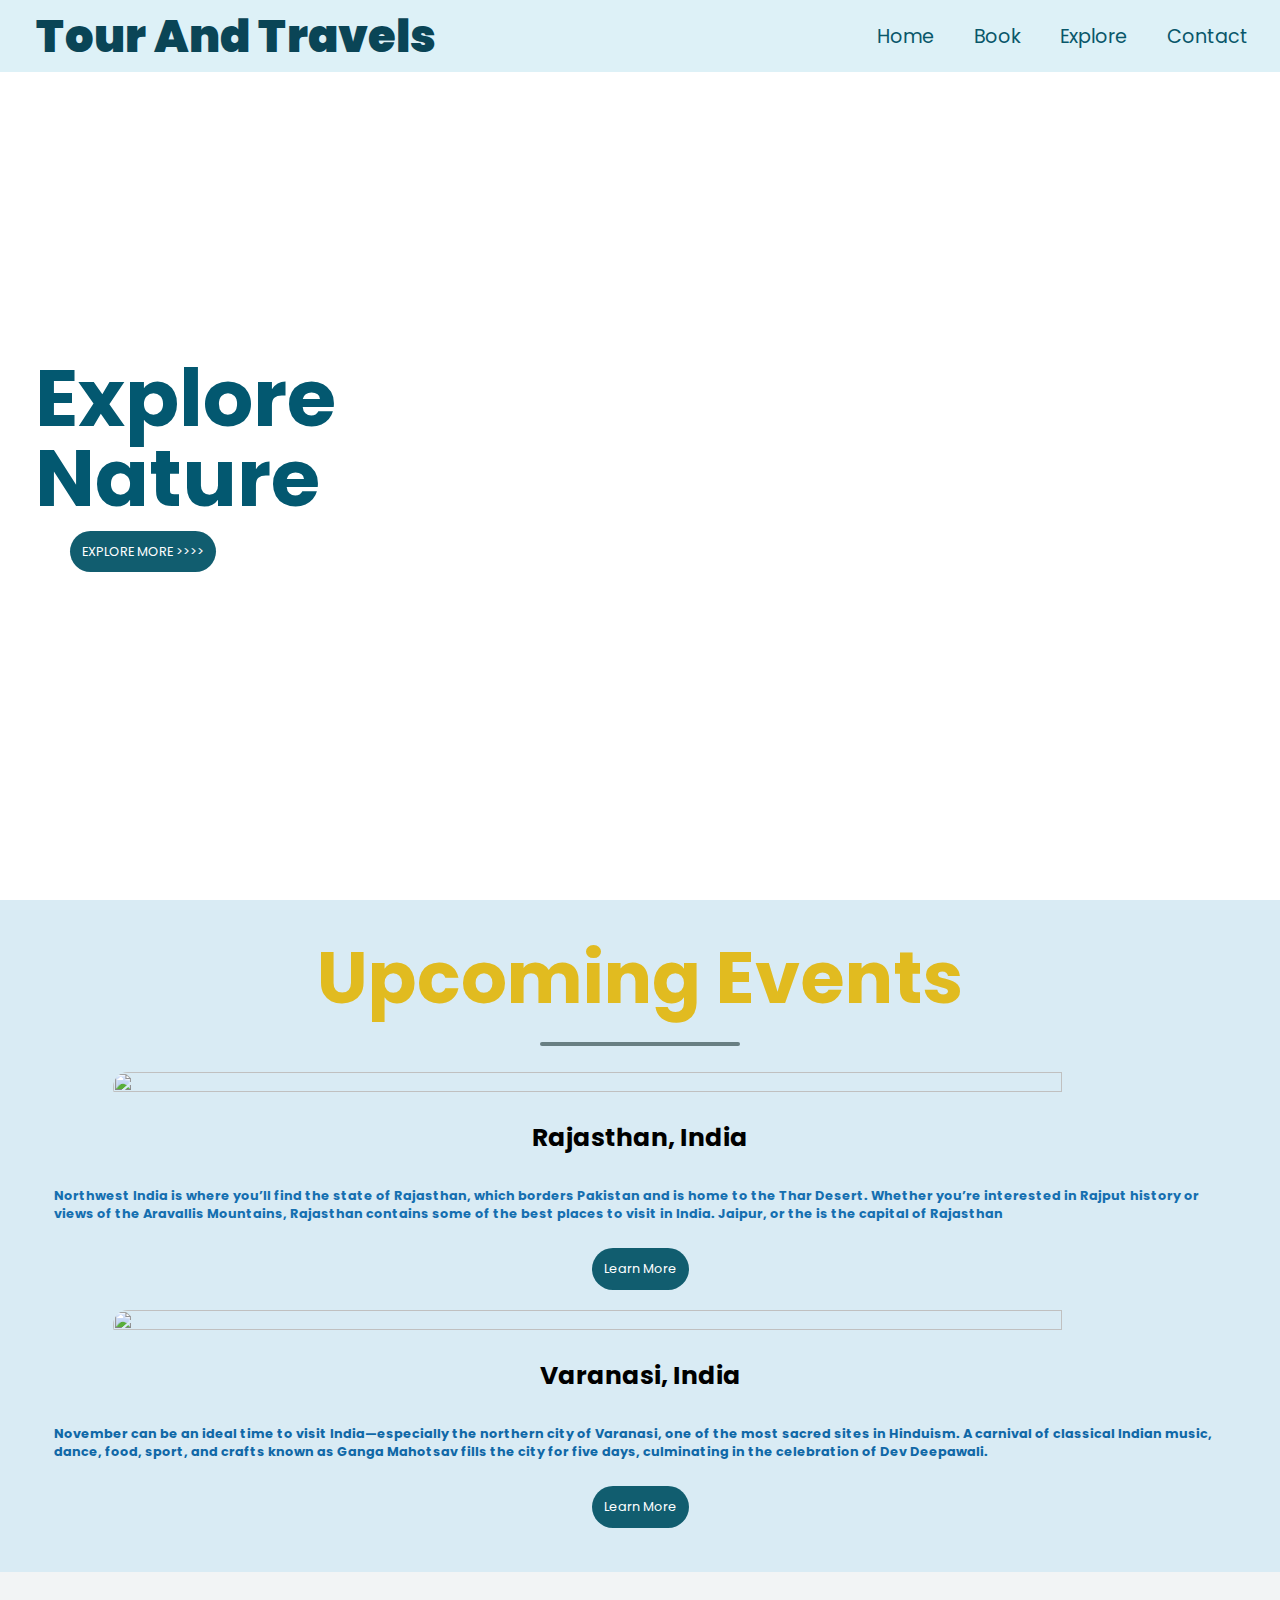
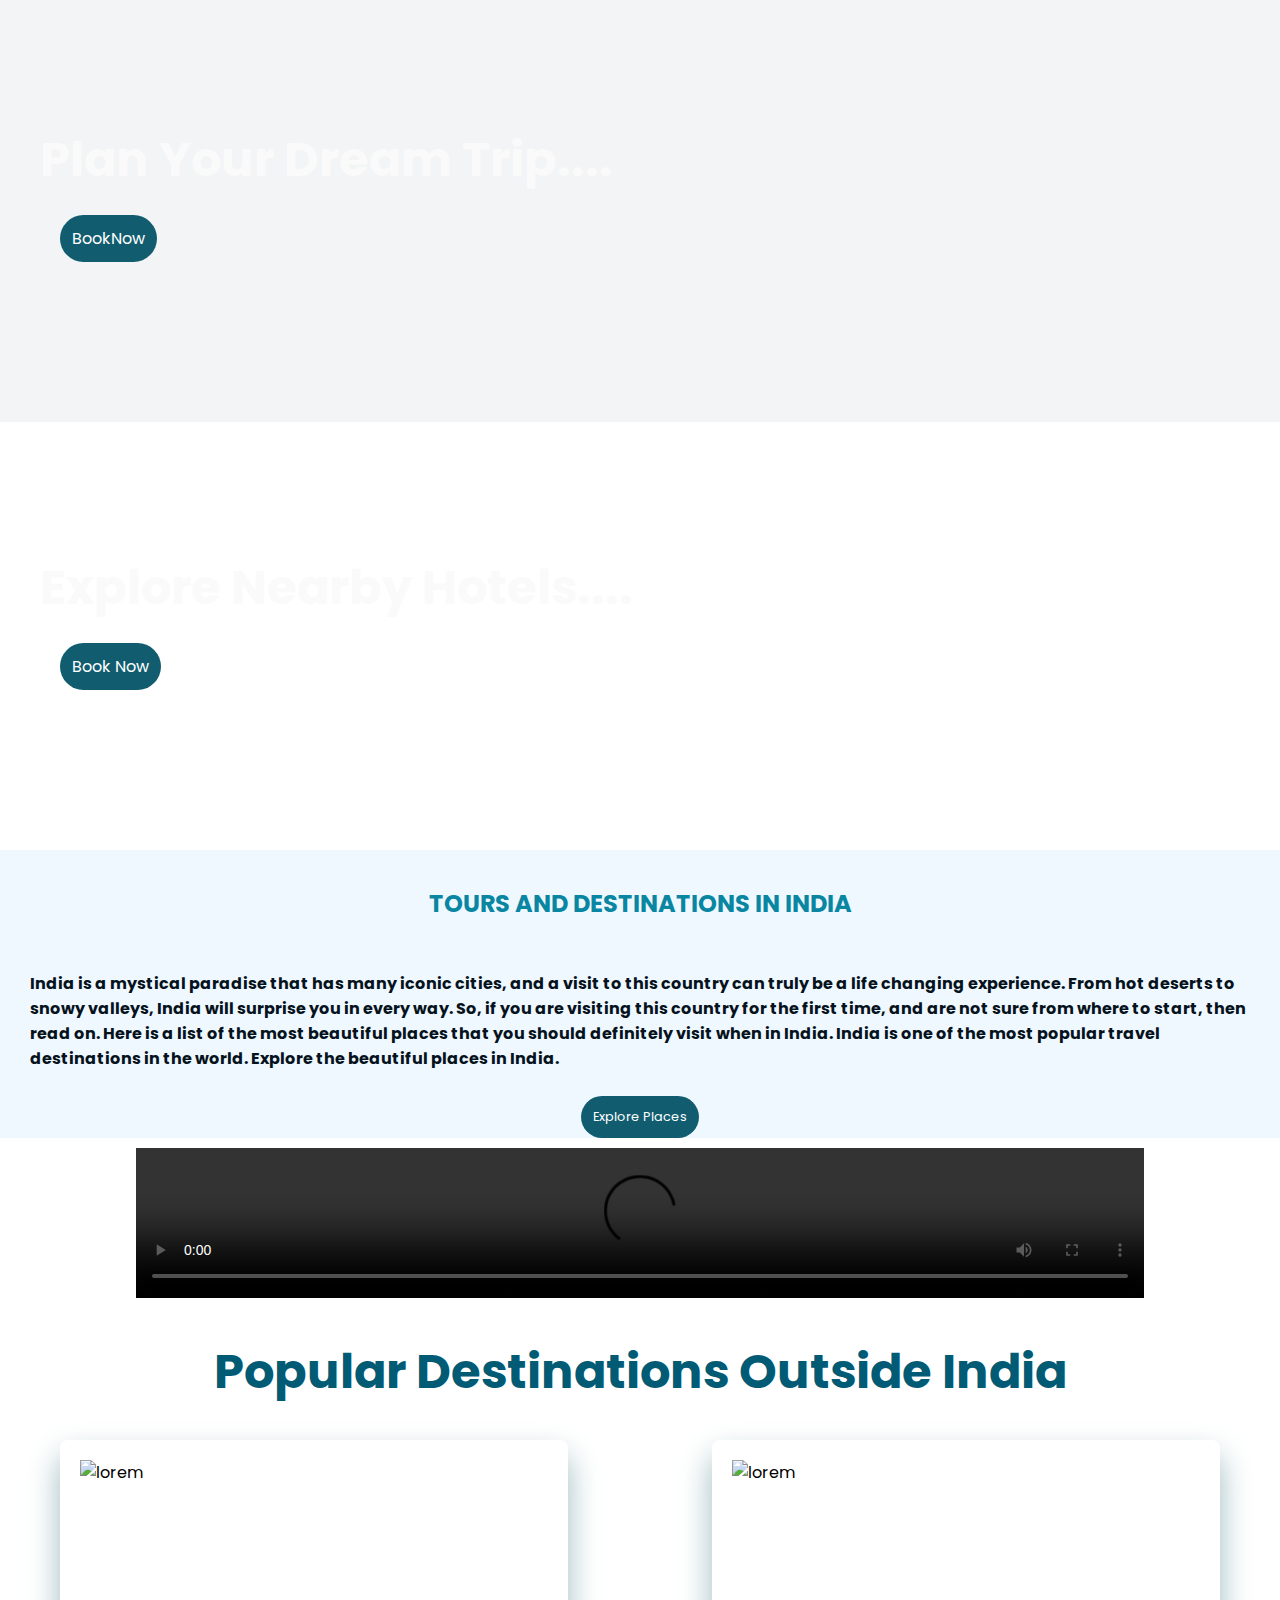
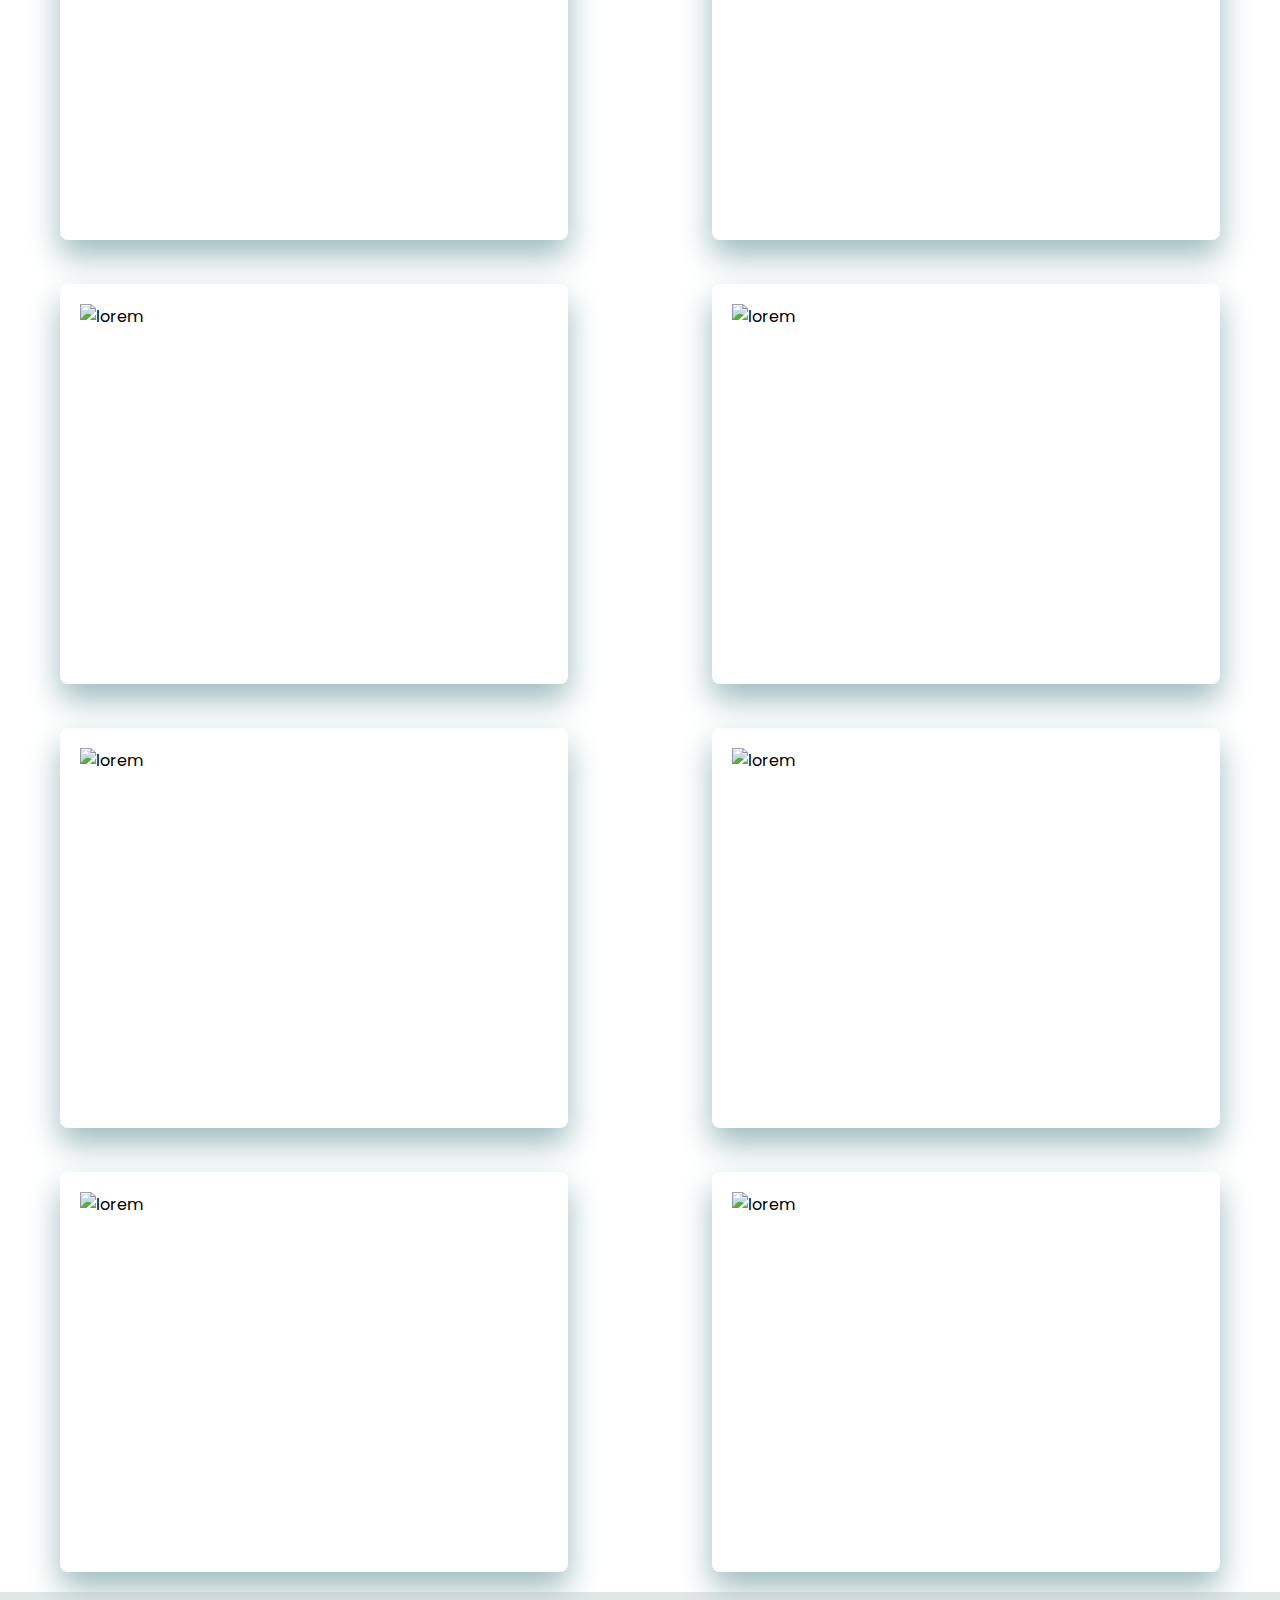
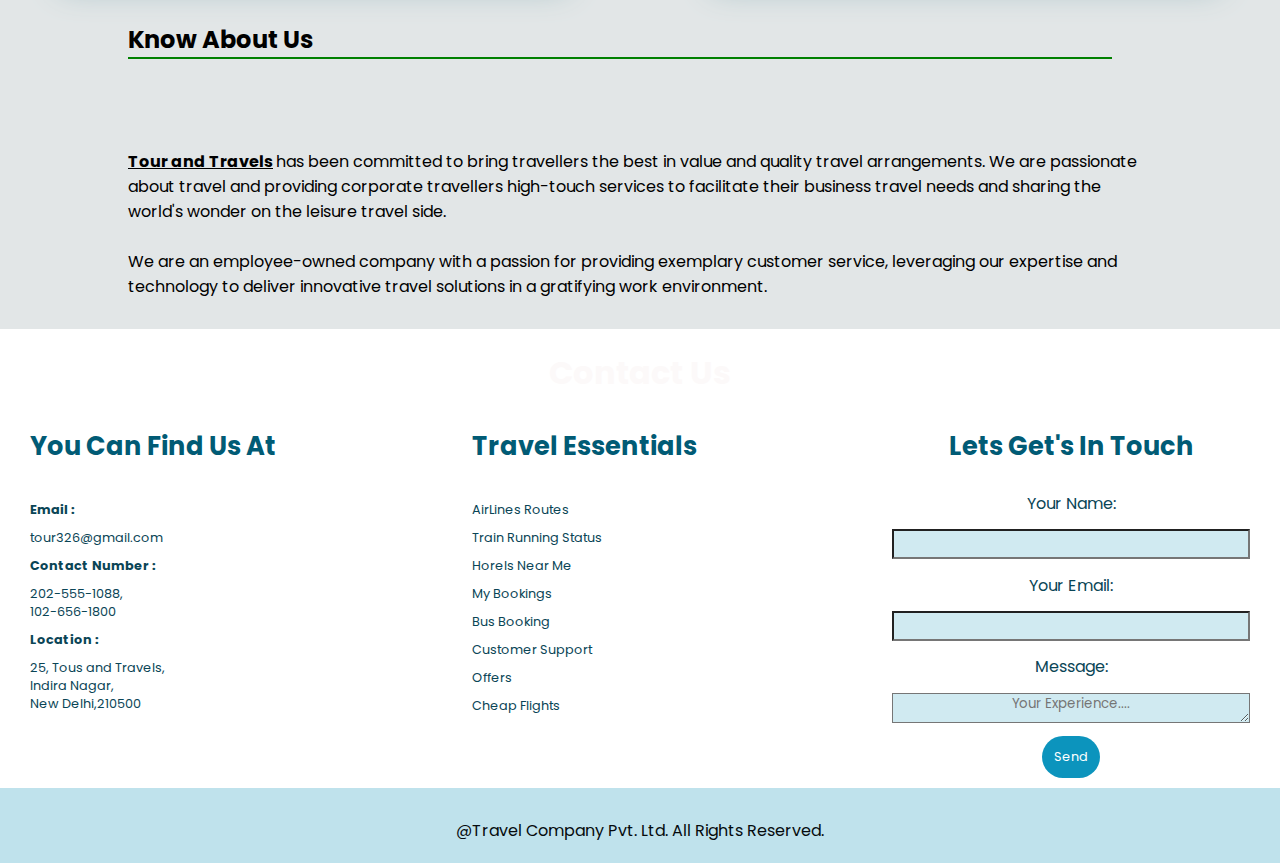
==== commit 3f9192ba: "Update index.html" ====
--- a/index.html
+++ b/index.html
@@ -31,11 +31,11 @@
             <a href="https://www.bing.com/travel?form=DESHUB&entrypoint=UNKHUB" target="_blank" class="ctn">EXPLORE MORE
                 >>>></a>
         </div>
-        <ul class="sci">
+<!--         <ul class="sci">
             <li><a href="#"><img src="facebook.png" alt=""></a></li>
             <li><a href="#"><img src="twitter.png" alt=""></a></li>
             <li><a href="#"><img src="instagram.png" alt=""></a></li>
-        </ul>
+        </ul> -->
     </header>
 
     <section class="events">
